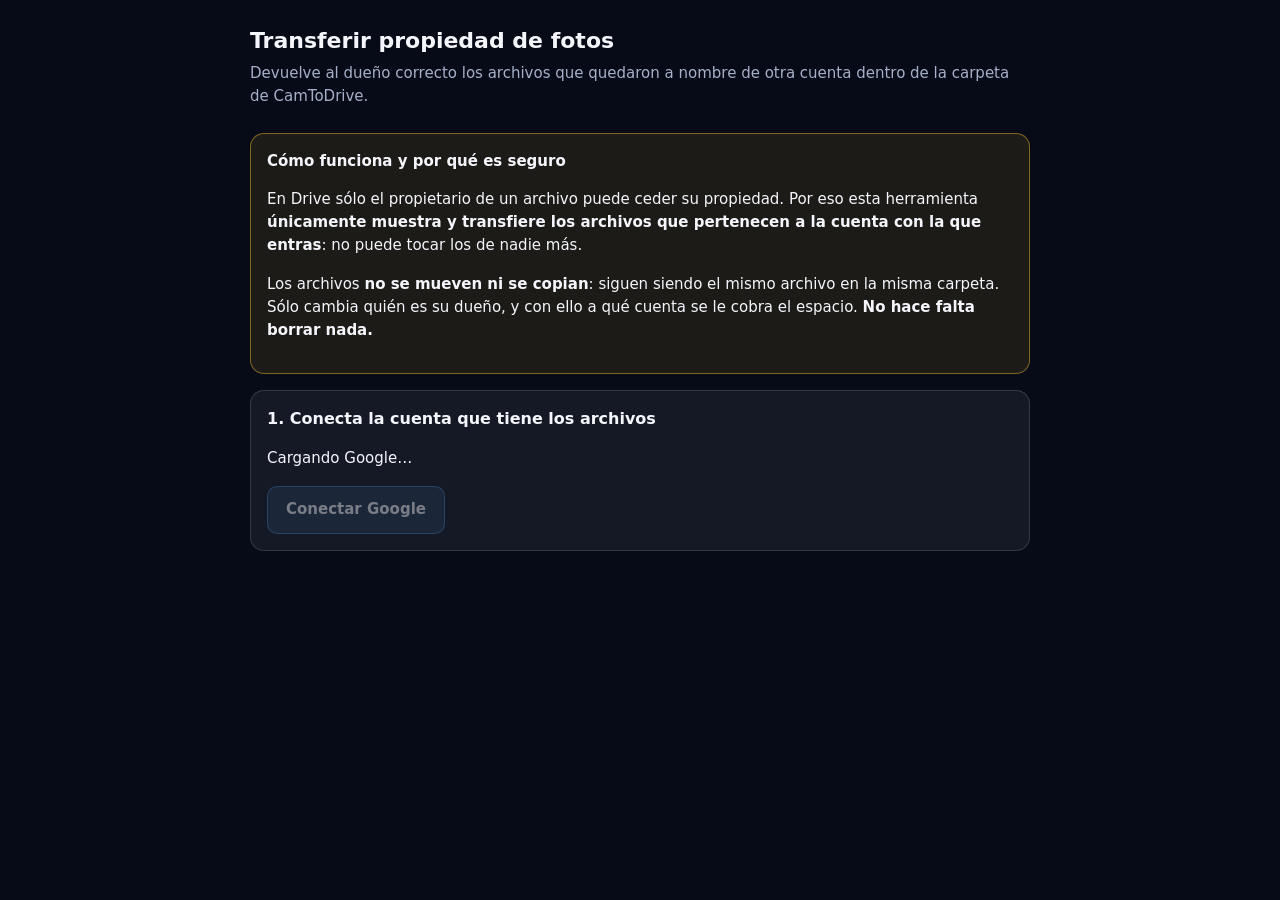
==== transferir.html @ 4c8ec44d "Cierra la fuga de identidad OAuth y anade la herramienta de recuperacion El 31 de julio unas 30 foto" ====
<!doctype html>
<html lang="es">
  <head>
    <meta charset="utf-8">
    <meta name="viewport" content="width=device-width, initial-scale=1">
    <meta name="theme-color" content="#070b18">
    <title>Transferir propiedad — CamToDrive</title>
    <link rel="icon" href="icons/icon.svg" type="image/svg+xml">
    <script src="https://accounts.google.com/gsi/client" async defer></script>
    <script src="config.js" defer></script>
    <style>
      :root {
        --fondo: #070b18;
        --panel: rgba(255, 255, 255, 0.06);
        --borde: rgba(255, 255, 255, 0.14);
        --tinta: #f4f6fb;
        --tinta-suave: #a6b0c8;
        --ok: #4ade80;
        --aviso: #fbbf24;
        --error: #f87171;
        --acento: #60a5fa;
      }

      * { box-sizing: border-box; }

      body {
        margin: 0;
        padding: 24px 16px 64px;
        background: var(--fondo);
        color: var(--tinta);
        font: 15px/1.55 system-ui, -apple-system, "Segoe UI", sans-serif;
      }

      main { max-width: 780px; margin: 0 auto; }

      h1 { font-size: 22px; margin: 0 0 4px; }
      h2 { font-size: 16px; margin: 28px 0 10px; }

      .sub { color: var(--tinta-suave); margin: 0 0 24px; }

      .panel {
        background: var(--panel);
        border: 1px solid var(--borde);
        border-radius: 14px;
        padding: 16px;
        margin-bottom: 16px;
      }

      .aviso {
        border-color: rgba(251, 191, 36, 0.45);
        background: rgba(251, 191, 36, 0.09);
      }

      button {
        font: inherit;
        font-weight: 600;
        color: var(--tinta);
        background: rgba(255, 255, 255, 0.1);
        border: 1px solid var(--borde);
        border-radius: 10px;
        padding: 11px 18px;
        min-height: 44px;
        cursor: pointer;
      }

      button:hover:not(:disabled) { background: rgba(255, 255, 255, 0.16); }
      button:disabled { opacity: 0.45; cursor: not-allowed; }
      button:focus-visible { outline: 2px solid var(--acento); outline-offset: 2px; }

      button.primario {
        background: rgba(96, 165, 250, 0.22);
        border-color: rgba(96, 165, 250, 0.55);
      }

      button.peligro {
        background: rgba(248, 113, 113, 0.18);
        border-color: rgba(248, 113, 113, 0.5);
      }

      label { display: block; font-size: 13px; color: var(--tinta-suave); margin-bottom: 6px; }

      input {
        font: inherit;
        color: var(--tinta);
        background: rgba(0, 0, 0, 0.32);
        border: 1px solid var(--borde);
        border-radius: 10px;
        padding: 11px 12px;
        min-height: 44px;
        width: 100%;
        max-width: 340px;
      }

      input:focus-visible { outline: 2px solid var(--acento); outline-offset: 1px; }

      .fila { display: flex; flex-wrap: wrap; gap: 12px; align-items: flex-end; }
      .acciones { display: flex; flex-wrap: wrap; gap: 10px; margin-top: 16px; }

      .cuenta { font-weight: 700; }
      .cuenta.ok { color: var(--ok); }
      .cuenta.error { color: var(--error); }

      .tabla-scroll { overflow-x: auto; }

      table { width: 100%; border-collapse: collapse; font-size: 13px; min-width: 520px; }
      th, td { text-align: left; padding: 8px 10px; border-bottom: 1px solid var(--borde); }
      th { color: var(--tinta-suave); font-weight: 600; }
      td.num { text-align: right; font-variant-numeric: tabular-nums; white-space: nowrap; }
      tr.mia { background: rgba(96, 165, 250, 0.09); }

      .barra { height: 8px; border-radius: 999px; background: rgba(255,255,255,0.12); overflow: hidden; }
      .barra span { display: block; height: 100%; width: 0; background: var(--ok); transition: width 0.2s; }

      #registro {
        max-height: 280px;
        overflow-y: auto;
        font-family: ui-monospace, "Cascadia Code", Consolas, monospace;
        font-size: 12px;
        line-height: 1.6;
      }

      #registro p { margin: 0 0 2px; }
      .r-ok { color: var(--ok); }
      .r-mal { color: var(--error); }
      .r-info { color: var(--tinta-suave); }

      .oculto { display: none !important; }
    </style>
  </head>
  <body>
    <main>
      <h1>Transferir propiedad de fotos</h1>
      <p class="sub">
        Devuelve al dueño correcto los archivos que quedaron a nombre de otra cuenta dentro de la
        carpeta de CamToDrive.
      </p>

      <div class="panel aviso">
        <strong>Cómo funciona y por qué es seguro</strong>
        <p>
          En Drive sólo el propietario de un archivo puede ceder su propiedad. Por eso esta
          herramienta <strong>únicamente muestra y transfiere los archivos que pertenecen a la
          cuenta con la que entras</strong>: no puede tocar los de nadie más.
        </p>
        <p>
          Los archivos <strong>no se mueven ni se copian</strong>: siguen siendo el mismo archivo
          en la misma carpeta. Sólo cambia quién es su dueño, y con ello a qué cuenta se le cobra
          el espacio. <strong>No hace falta borrar nada.</strong>
        </p>
      </div>

      <!-- ESTADO: conexión -->
      <section class="panel" aria-labelledby="t-conexion">
        <h2 id="t-conexion" style="margin-top:0">1. Conecta la cuenta que tiene los archivos</h2>
        <p id="estadoConexion" role="status" aria-live="polite">Cargando Google…</p>
        <div class="acciones">
          <button id="btnConectar" type="button" class="primario" disabled>Conectar Google</button>
          <button id="btnCambiar" type="button" class="oculto">Cambiar de cuenta</button>
        </div>
      </section>

      <!-- ESTADO: análisis -->
      <section class="panel oculto" id="panelAnalisis" aria-labelledby="t-analisis">
        <h2 id="t-analisis" style="margin-top:0">2. Revisa qué hay</h2>
        <div class="fila">
          <div>
            <label for="fechaDesde">Sólo archivos creados desde</label>
            <input type="date" id="fechaDesde" value="2026-07-31">
          </div>
          <button id="btnAnalizar" type="button" class="primario">Analizar carpeta</button>
        </div>
        <p id="estadoAnalisis" role="status" aria-live="polite"></p>
        <div id="resumen"></div>
        <div class="tabla-scroll"><table id="tabla" class="oculto"></table></div>
      </section>

      <!-- ESTADO: transferencia -->
      <section class="panel oculto" id="panelTransferir" aria-labelledby="t-transferir">
        <h2 id="t-transferir" style="margin-top:0">3. Transfiere</h2>
        <div class="fila">
          <div>
            <label for="destino">Cuenta que debe quedar como propietaria</label>
            <input type="email" id="destino" placeholder="correo@gmail.com">
          </div>
        </div>
        <div class="acciones">
          <button id="btnProbar" type="button">Probar con 1 archivo</button>
          <button id="btnTransferir" type="button" class="peligro">Transferir todos</button>
        </div>
        <p class="sub" style="margin:12px 0 0; font-size:13px">
          Empieza por el archivo de prueba. Google trata de forma distinta las cuentas normales y
          las de empresa: si la prueba funciona, el lote completo funcionará igual.
        </p>
        <div id="progresoCaja" class="oculto" style="margin-top:16px">
          <div class="barra"><span id="barra"></span></div>
          <p id="progresoTexto" role="status" aria-live="polite" style="font-size:13px"></p>
        </div>
      </section>

      <!-- ESTADO: salida de la carpeta -->
      <section class="panel oculto" id="panelSalir" aria-labelledby="t-salir">
        <h2 id="t-salir" style="margin-top:0">4. Sacar esta cuenta de la carpeta</h2>
        <p>
          Cuando ya no quede ningún archivo tuyo dentro, este botón quita tu acceso a la carpeta:
          desaparece de tu Drive y no vuelve a subir nada aquí por accidente.
        </p>
        <p id="estadoSalir" role="status" aria-live="polite"></p>
        <div class="acciones">
          <button id="btnComprobar" type="button">Comprobar si ya no queda nada mío</button>
          <button id="btnSalir" type="button" class="peligro" disabled>Salir de la carpeta</button>
        </div>
      </section>

      <!-- ESTADO: registro -->
      <section class="panel oculto" id="panelRegistro" aria-labelledby="t-registro">
        <h2 id="t-registro" style="margin-top:0">Registro</h2>
        <div id="registro" role="log" aria-live="polite"></div>
      </section>
    </main>

    <script>
      (function () {
        "use strict";

        var SCOPE = "https://www.googleapis.com/auth/drive";
        var FILES = "https://www.googleapis.com/drive/v3/files";
        var ABOUT = "https://www.googleapis.com/drive/v3/about?fields=user(emailAddress),storageQuota";

        var el = {};
        var estado = { token: null, email: "", cliente: null, archivos: [], mios: [] };

        document.addEventListener("DOMContentLoaded", function () {
          [
            "estadoConexion", "btnConectar", "btnCambiar", "panelAnalisis", "fechaDesde",
            "btnAnalizar", "estadoAnalisis", "resumen", "tabla", "panelTransferir", "destino",
            "btnProbar", "btnTransferir", "progresoCaja", "barra", "progresoTexto",
            "panelSalir", "estadoSalir", "btnComprobar", "btnSalir",
            "panelRegistro", "registro",
          ].forEach(function (id) { el[id] = document.getElementById(id); });

          el.btnConectar.addEventListener("click", pedirToken);
          el.btnCambiar.addEventListener("click", pedirToken);
          el.btnAnalizar.addEventListener("click", analizar);
          el.btnProbar.addEventListener("click", function () { transferir(true); });
          el.btnTransferir.addEventListener("click", function () { transferir(false); });
          el.btnComprobar.addEventListener("click", comprobarSalida);
          el.btnSalir.addEventListener("click", salirDeLaCarpeta);

          var cfg = config();
          if (Array.isArray(cfg.ALLOWED_EMAILS) && cfg.ALLOWED_EMAILS[0]) {
            el.destino.value = cfg.ALLOWED_EMAILS[0];
          }

          if (!cfg.FOLDER_ID) {
            el.estadoConexion.textContent =
              "Falta FOLDER_ID en config.js: no se sabe qué carpeta revisar.";
            return;
          }
          if (!cfg.CLIENT_ID || cfg.CLIENT_ID.indexOf(".apps.googleusercontent.com") === -1) {
            el.estadoConexion.textContent = "Falta un CLIENT_ID válido en config.js.";
            return;
          }

          esperarGoogle();
        });

        function config() {
          return typeof CONFIG !== "undefined" ? CONFIG : {};
        }

        function esperarGoogle() {
          var intentos = 0;
          var t = setInterval(function () {
            if (window.google && google.accounts && google.accounts.oauth2) {
              clearInterval(t);
              estado.cliente = google.accounts.oauth2.initTokenClient({
                client_id: config().CLIENT_ID,
                scope: SCOPE,
                callback: recibirToken,
              });
              el.btnConectar.disabled = false;
              el.estadoConexion.textContent = "Listo para conectar.";
            } else if (++intentos > 60) {
              clearInterval(t);
              el.estadoConexion.textContent =
                "No se pudo cargar Google. Revisa la conexión y recarga la página.";
            }
          }, 250);
        }

        function pedirToken(forzarSelector) {
          if (!estado.cliente) return;
          el.estadoConexion.textContent = "Esperando a Google…";
          // Siempre con selector explícito: esta herramienta existe justamente porque una
          // reconexión silenciosa mandó archivos a la cuenta equivocada.
          estado.cliente.requestAccessToken({ prompt: "select_account" });
        }

        function recibirToken(respuesta) {
          if (!respuesta || respuesta.error) {
            el.estadoConexion.innerHTML = '<span class="cuenta error">No se completó la conexión.</span>';
            return;
          }
          estado.token = respuesta.access_token;
          identificar();
        }

        function identificar() {
          el.estadoConexion.textContent = "Verificando de quién es la sesión…";
          fetch(ABOUT, { headers: { Authorization: "Bearer " + estado.token } })
            .then(function (r) {
              if (!r.ok) throw new Error("HTTP " + r.status);
              return r.json();
            })
            .then(function (d) {
              estado.email = (d.user && d.user.emailAddress) || "";
              var q = d.storageQuota || {};
              var uso = "";
              if (q.limit) {
                uso = " · " + tam(q.usage) + " de " + tam(q.limit) + " usados";
              }
              el.estadoConexion.innerHTML =
                'Conectado como <span class="cuenta ok">' + txt(estado.email) + "</span>" + txt(uso);
              el.btnCambiar.classList.remove("oculto");
              el.panelAnalisis.classList.remove("oculto");
              el.panelSalir.classList.remove("oculto");
              el.btnSalir.disabled = true;
              el.estadoSalir.textContent = "";
              log("Sesión verificada: " + estado.email, "info");
            })
            .catch(function (e) {
              estado.token = null;
              el.estadoConexion.innerHTML =
                '<span class="cuenta error">No se pudo verificar la cuenta.</span> ' + txt(e.message);
            });
        }

        function api(url, opciones) {
          opciones = opciones || {};
          var h = new Headers(opciones.headers || {});
          h.set("Authorization", "Bearer " + estado.token);
          if (opciones.body) h.set("Content-Type", "application/json; charset=UTF-8");
          return fetch(url, Object.assign({}, opciones, { headers: h }));
        }

        function errorDe(r) {
          return r.json().then(
            function (d) { return (d.error && d.error.message) || "HTTP " + r.status; },
            function () { return "HTTP " + r.status; }
          );
        }

        function analizar() {
          el.btnAnalizar.disabled = true;
          el.estadoAnalisis.textContent = "Leyendo la carpeta…";
          el.resumen.innerHTML = "";
          el.tabla.classList.add("oculto");
          estado.archivos = [];

          leerPagina(null)
            .then(function () {
              var desde = el.fechaDesde.value ? new Date(el.fechaDesde.value + "T00:00:00") : null;
              var lista = estado.archivos.filter(function (f) {
                return !desde || new Date(f.createdTime) >= desde;
              });
              estado.mios = lista.filter(function (f) { return f.ownedByMe; });
              pintar(lista);
            })
            .catch(function (e) {
              el.estadoAnalisis.textContent = "Error al leer la carpeta: " + e.message;
            })
            .then(function () { el.btnAnalizar.disabled = false; });
        }

        function leerPagina(pageToken) {
          var p = new URLSearchParams({
            q: "'" + config().FOLDER_ID + "' in parents and trashed=false",
            fields: "nextPageToken,files(id,name,size,createdTime,ownedByMe,owners(emailAddress))",
            pageSize: "1000",
          });
          if (pageToken) p.set("pageToken", pageToken);

          return api(FILES + "?" + p.toString())
            .then(function (r) {
              if (!r.ok) return errorDe(r).then(function (m) { throw new Error(m); });
              return r.json();
            })
            .then(function (d) {
              estado.archivos = estado.archivos.concat(d.files || []);
              el.estadoAnalisis.textContent = "Leídos " + estado.archivos.length + " archivos…";
              if (d.nextPageToken) return leerPagina(d.nextPageToken);
            });
        }

        function pintar(lista) {
          if (lista.length === 0) {
            el.estadoAnalisis.textContent =
              "No hay archivos en ese rango de fechas. Prueba con una fecha anterior.";
            el.panelTransferir.classList.add("oculto");
            return;
          }

          var porDueno = {};
          lista.forEach(function (f) {
            var d = (f.owners && f.owners[0] && f.owners[0].emailAddress) || "desconocido";
            if (!porDueno[d]) porDueno[d] = { n: 0, bytes: 0 };
            porDueno[d].n += 1;
            porDueno[d].bytes += Number(f.size || 0);
          });

          var html = "<h2>Qué hay en ese rango</h2><div class='tabla-scroll'><table><tr>" +
            "<th>Propietario</th><th class='num'>Archivos</th><th class='num'>Peso</th></tr>";
          Object.keys(porDueno).forEach(function (d) {
            var esMio = d === estado.email;
            html += "<tr" + (esMio ? " class='mia'" : "") + "><td>" + txt(d) +
              (esMio ? " <strong>(esta sesión)</strong>" : "") + "</td><td class='num'>" +
              porDueno[d].n + "</td><td class='num'>" + tam(porDueno[d].bytes) + "</td></tr>";
          });
          html += "</table></div>";
          el.resumen.innerHTML = html;

          var bytesMios = estado.mios.reduce(function (s, f) { return s + Number(f.size || 0); }, 0);

          if (estado.mios.length === 0) {
            el.estadoAnalisis.textContent =
              "Ningún archivo de este rango pertenece a " + estado.email +
              ", así que no hay nada que esta sesión pueda transferir. " +
              "¿Conectaste la cuenta correcta?";
            el.panelTransferir.classList.add("oculto");
            el.tabla.classList.add("oculto");
            return;
          }

          el.estadoAnalisis.textContent =
            estado.mios.length + " archivos (" + tam(bytesMios) + ") pertenecen a " +
            estado.email + " y pueden transferirse.";

          // Si el filtro de fecha deja fuera archivos propios, decirlo: el objetivo es que
          // esta cuenta no aloje nada, y un rango corto lo dejaria a medias sin avisar.
          var todosMios = estado.archivos.filter(function (f) { return f.ownedByMe; });
          if (todosMios.length > estado.mios.length) {
            var fuera = todosMios.length - estado.mios.length;
            el.estadoAnalisis.textContent +=
              " Ojo: hay " + fuera + " archivos tuyos más antiguos que la fecha del filtro. " +
              "Borra la fecha para incluirlos todos.";
          }

          var t = "<tr><th>Archivo</th><th>Creado</th><th class='num'>Peso</th></tr>";
          estado.mios.slice(0, 200).forEach(function (f) {
            t += "<tr class='mia'><td>" + txt(f.name) + "</td><td>" +
              txt(String(f.createdTime).slice(0, 10)) + "</td><td class='num'>" +
              tam(f.size) + "</td></tr>";
          });
          if (estado.mios.length > 200) {
            t += "<tr><td colspan='3'>… y " + (estado.mios.length - 200) + " más</td></tr>";
          }
          el.tabla.innerHTML = t;
          el.tabla.classList.remove("oculto");
          el.panelTransferir.classList.remove("oculto");
        }

        function transferir(soloUno) {
          var destino = (el.destino.value || "").trim();
          if (!destino || destino.indexOf("@") === -1) {
            alerta("Escribe el correo de la cuenta que debe quedar como propietaria.");
            return;
          }
          if (destino.toLowerCase() === (estado.email || "").toLowerCase()) {
            alerta("Ese es el correo de la sesión actual: los archivos ya le pertenecen.");
            return;
          }

          var lote = soloUno ? estado.mios.slice(0, 1) : estado.mios.slice();
          if (lote.length === 0) return;

          if (!soloUno) {
            var ok = window.confirm(
              "Se cederá la propiedad de " + lote.length + " archivos a " + destino + ".\n\n" +
              "Los archivos NO se mueven ni se borran. ¿Continuar?"
            );
            if (!ok) return;
          }

          el.btnProbar.disabled = true;
          el.btnTransferir.disabled = true;
          el.progresoCaja.classList.remove("oculto");
          el.panelRegistro.classList.remove("oculto");
          log("--- " + (soloUno ? "Prueba con 1 archivo" : "Transferencia de " + lote.length) +
            " hacia " + destino + " ---", "info");

          var hechos = 0, fallos = 0, i = 0;

          function siguiente() {
            if (i >= lote.length) return terminar();
            var f = lote[i++];
            return cederUno(f.id, destino)
              .then(function (r) {
                if (r.ok) {
                  hechos++;
                  log("OK   " + f.name + "  (" + r.via + ")", "ok");
                } else {
                  fallos++;
                  log("FALLO " + f.name + "  " + r.error, "mal");
                }
              })
              .then(function () {
                var p = Math.round(((hechos + fallos) / lote.length) * 100);
                el.barra.style.width = p + "%";
                el.progresoTexto.textContent =
                  hechos + " transferidos, " + fallos + " con error, de " + lote.length;
                return new Promise(function (res) { setTimeout(res, 120); }).then(siguiente);
              });
          }

          function terminar() {
            el.btnProbar.disabled = false;
            el.btnTransferir.disabled = false;
            if (fallos === 0 && hechos > 0) {
              log("Listo. Si Google pidió invitación, " + destino + " debe aceptarla desde su " +
                "correo o desde Drive; hasta entonces los archivos seguirán apareciendo aquí " +
                "como propios. Eso es normal, no es un error.", "info");
            } else if (hechos === 0) {
              log("No se transfirió ningún archivo. Revisa los errores de arriba.", "mal");
            }
            if (hechos > 0) analizar();
          }

          siguiente();
        }

        // Google trata distinto las cuentas personales y las de Workspace. Se intenta la vía
        // directa y, si la rechaza, la invitación pendiente que usan las cuentas normales.
        function cederUno(fileId, destino) {
          var base = FILES + "/" + encodeURIComponent(fileId) + "/permissions";

          return api(base + "?transferOwnership=true&sendNotificationEmail=true", {
            method: "POST",
            body: JSON.stringify({ role: "owner", type: "user", emailAddress: destino }),
          })
            .then(function (r) {
              if (r.ok) return { ok: true, via: "propiedad directa" };
              return errorDe(r).then(function (m1) {
                return api(base + "?sendNotificationEmail=true", {
                  method: "POST",
                  body: JSON.stringify({
                    role: "writer",
                    type: "user",
                    emailAddress: destino,
                    pendingOwner: true,
                  }),
                }).then(function (r2) {
                  if (r2.ok) return { ok: true, via: "invitación pendiente de aceptar" };
                  return errorDe(r2).then(function (m2) {
                    return { ok: false, error: "directa: " + m1 + " | pendiente: " + m2 };
                  });
                });
              });
            })
            .catch(function (e) {
              return { ok: false, error: e.message };
            });
        }

        // ---- Paso 4: dejar de ocupar espacio y salir de la carpeta -------------------
        //
        // Salir es irreversible desde esta sesion: si quedara un solo archivo propio dentro,
        // ya no habria forma de cederlo (solo el dueno puede, y perderia el acceso). Por eso
        // el boton nace bloqueado y solo lo desbloquea una comprobacion real sobre Drive,
        // esta vez SIN filtro de fecha: mira toda la carpeta, no el rango elegido arriba.
        function comprobarSalida() {
          el.btnComprobar.disabled = true;
          el.btnSalir.disabled = true;
          el.estadoSalir.textContent = "Revisando la carpeta entera…";
          estado.archivos = [];

          leerPagina(null)
            .then(function () {
              var mios = estado.archivos.filter(function (f) { return f.ownedByMe; });
              var bytes = mios.reduce(function (s, f) { return s + Number(f.size || 0); }, 0);

              if (mios.length > 0) {
                el.estadoSalir.textContent =
                  "Todavía quedan " + mios.length + " archivos tuyos (" + tam(bytes) +
                  ") en la carpeta. Transfiérelos primero: si sales ahora, seguirían ocupando " +
                  "tu espacio y ya no podrías cederlos.";
                log("Salida bloqueada: quedan " + mios.length + " archivos propios.", "mal");
                return;
              }

              el.estadoSalir.textContent =
                "No queda ningún archivo tuyo en la carpeta: ya no ocupa nada de tu espacio. " +
                "Puedes salir cuando quieras.";
              el.btnSalir.disabled = false;
              log("Comprobación OK: 0 archivos propios en la carpeta.", "ok");
            })
            .catch(function (e) {
              el.estadoSalir.textContent = "No se pudo comprobar: " + e.message;
            })
            .then(function () { el.btnComprobar.disabled = false; });
        }

        function salirDeLaCarpeta() {
          var ok = window.confirm(
            "Vas a quitar el acceso de " + estado.email + " a la carpeta.\n\n" +
            "La carpeta desaparecerá de su Drive y no podrá volver a entrar salvo que el " +
            "dueño la comparta de nuevo. Los archivos NO se borran.\n\n¿Continuar?"
          );
          if (!ok) return;

          el.btnSalir.disabled = true;
          el.panelRegistro.classList.remove("oculto");
          el.estadoSalir.textContent = "Saliendo…";

          var carpeta = FILES + "/" + encodeURIComponent(config().FOLDER_ID) + "/permissions";

          api(carpeta + "?fields=permissions(id,emailAddress,role)")
            .then(function (r) {
              if (!r.ok) return errorDe(r).then(function (m) { throw new Error(m); });
              return r.json();
            })
            .then(function (d) {
              var mio = (d.permissions || []).filter(function (p) {
                return (p.emailAddress || "").toLowerCase() === estado.email.toLowerCase();
              })[0];
              if (!mio) {
                throw new Error(
                  "Esta cuenta no tiene un permiso propio sobre la carpeta (quizá lo hereda " +
                  "de un enlace compartido). Debe quitarlo el dueño de la carpeta."
                );
              }
              if (mio.role === "owner") {
                throw new Error("Esta cuenta es la dueña de la carpeta: no puede salir de ella.");
              }
              return api(carpeta + "/" + encodeURIComponent(mio.id), { method: "DELETE" });
            })
            .then(function (r) {
              if (!r.ok) return errorDe(r).then(function (m) { throw new Error(m); });
              el.estadoSalir.textContent =
                "Listo. " + estado.email + " ya no tiene acceso a la carpeta y no ocupa nada " +
                "de su espacio.";
              log("Acceso de " + estado.email + " retirado de la carpeta.", "ok");
              el.panelAnalisis.classList.add("oculto");
              el.panelTransferir.classList.add("oculto");
            })
            .catch(function (e) {
              el.estadoSalir.textContent = "No se pudo salir: " + e.message;
              log("Fallo al salir de la carpeta: " + e.message, "mal");
              el.btnSalir.disabled = false;
            });
        }

        function alerta(mensaje) {
          el.panelRegistro.classList.remove("oculto");
          log(mensaje, "mal");
        }

        function log(mensaje, clase) {
          var p = document.createElement("p");
          p.className = "r-" + (clase === "ok" ? "ok" : clase === "mal" ? "mal" : "info");
          p.textContent = mensaje;
          el.registro.appendChild(p);
          el.registro.scrollTop = el.registro.scrollHeight;
        }

        function txt(v) {
          var d = document.createElement("div");
          d.textContent = String(v == null ? "" : v);
          return d.innerHTML;
        }

        function tam(bytes) {
          var n = Number(bytes || 0);
          if (!n) return "—";
          var u = ["B", "KB", "MB", "GB"];
          var i = 0;
          while (n >= 1024 && i < u.length - 1) { n /= 1024; i++; }
          return n.toFixed(n < 10 && i > 0 ? 1 : 0) + " " + u[i];
        }
      })();
    </script>
  </body>
</html>
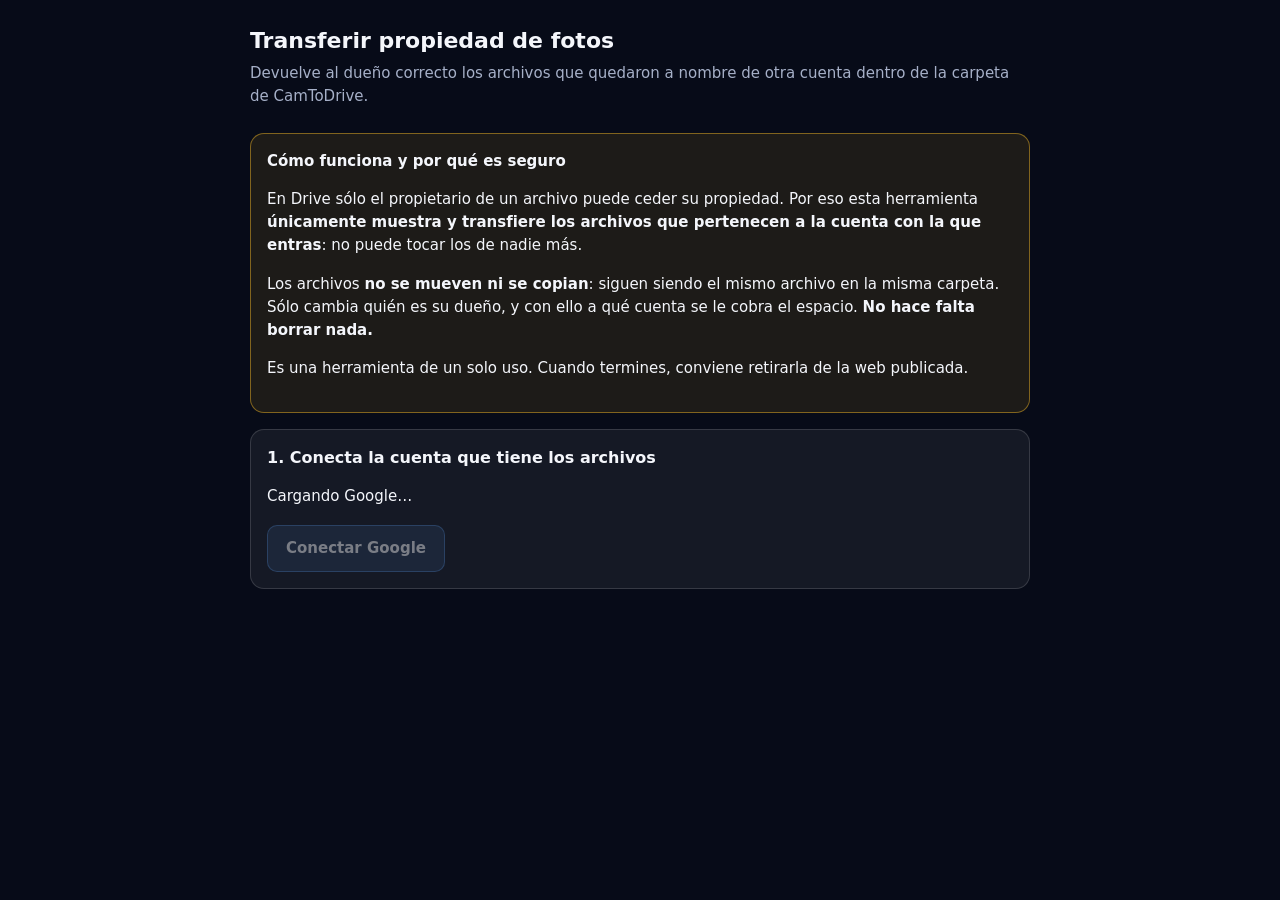
==== commit 9cc4fd32: "Endurecer transferir.html tras la segunda auditoria El auditor no encontro XSS ni borrado de archivo" ====
--- a/transferir.html
+++ b/transferir.html
@@ -4,6 +4,7 @@
     <meta charset="utf-8">
     <meta name="viewport" content="width=device-width, initial-scale=1">
     <meta name="theme-color" content="#070b18">
+    <meta name="robots" content="noindex, nofollow">
     <title>Transferir propiedad — CamToDrive</title>
     <link rel="icon" href="icons/icon.svg" type="image/svg+xml">
     <script src="https://accounts.google.com/gsi/client" async defer></script>
@@ -51,6 +52,8 @@
         background: rgba(251, 191, 36, 0.09);
       }
 
+      .panel.final { border-color: rgba(248, 113, 113, 0.4); }
+
       button {
         font: inherit;
         font-weight: 600;
@@ -92,6 +95,14 @@
       }
 
       input:focus-visible { outline: 2px solid var(--acento); outline-offset: 1px; }
+      input[aria-invalid="true"] { border-color: var(--error); }
+
+      .error-campo {
+        color: var(--error);
+        font-size: 13px;
+        margin: 6px 0 0;
+        min-height: 1px;
+      }
 
       .fila { display: flex; flex-wrap: wrap; gap: 12px; align-items: flex-end; }
       .acciones { display: flex; flex-wrap: wrap; gap: 10px; margin-top: 16px; }
@@ -119,7 +130,8 @@
         line-height: 1.6;
       }
 
-      #registro p { margin: 0 0 2px; }
+      /* Un nombre de archivo largo no debe quedar atrapado tras un scroll horizontal. */
+      #registro p { margin: 0 0 2px; overflow-wrap: anywhere; }
       .r-ok { color: var(--ok); }
       .r-mal { color: var(--error); }
       .r-info { color: var(--tinta-suave); }
@@ -147,9 +159,13 @@
           en la misma carpeta. Sólo cambia quién es su dueño, y con ello a qué cuenta se le cobra
           el espacio. <strong>No hace falta borrar nada.</strong>
         </p>
+        <p>
+          Es una herramienta de un solo uso. Cuando termines, conviene retirarla de la web
+          publicada.
+        </p>
       </div>
 
-      <!-- ESTADO: conexión -->
+      <!-- PASO 1: conexión -->
       <section class="panel" aria-labelledby="t-conexion">
         <h2 id="t-conexion" style="margin-top:0">1. Conecta la cuenta que tiene los archivos</h2>
         <p id="estadoConexion" role="status" aria-live="polite">Cargando Google…</p>
@@ -159,12 +175,12 @@
         </div>
       </section>
 
-      <!-- ESTADO: análisis -->
+      <!-- PASO 2: inventario -->
       <section class="panel oculto" id="panelAnalisis" aria-labelledby="t-analisis">
         <h2 id="t-analisis" style="margin-top:0">2. Revisa qué hay</h2>
         <div class="fila">
           <div>
-            <label for="fechaDesde">Sólo archivos creados desde</label>
+            <label for="fechaDesde">Sólo archivos creados desde (déjalo vacío para verlo todo)</label>
             <input type="date" id="fechaDesde" value="2026-07-31">
           </div>
           <button id="btnAnalizar" type="button" class="primario">Analizar carpeta</button>
@@ -174,35 +190,56 @@
         <div class="tabla-scroll"><table id="tabla" class="oculto"></table></div>
       </section>
 
-      <!-- ESTADO: transferencia -->
+      <!-- PASO 3: transferencia -->
       <section class="panel oculto" id="panelTransferir" aria-labelledby="t-transferir">
         <h2 id="t-transferir" style="margin-top:0">3. Transfiere</h2>
         <div class="fila">
           <div>
             <label for="destino">Cuenta que debe quedar como propietaria</label>
-            <input type="email" id="destino" placeholder="correo@gmail.com">
+            <input
+              type="email"
+              id="destino"
+              placeholder="correo@gmail.com"
+              autocomplete="email"
+              inputmode="email"
+              spellcheck="false"
+              aria-describedby="destinoError"
+            >
+            <p class="error-campo" id="destinoError" role="alert"></p>
           </div>
         </div>
         <div class="acciones">
           <button id="btnProbar" type="button">Probar con 1 archivo</button>
           <button id="btnTransferir" type="button" class="peligro">Transferir todos</button>
+          <button id="btnDetener" type="button" class="oculto">Detener</button>
         </div>
         <p class="sub" style="margin:12px 0 0; font-size:13px">
           Empieza por el archivo de prueba. Google trata de forma distinta las cuentas normales y
           las de empresa: si la prueba funciona, el lote completo funcionará igual.
         </p>
         <div id="progresoCaja" class="oculto" style="margin-top:16px">
-          <div class="barra"><span id="barra"></span></div>
+          <div
+            class="barra"
+            id="barraCaja"
+            role="progressbar"
+            aria-label="Progreso de la transferencia"
+            aria-valuemin="0"
+            aria-valuemax="100"
+            aria-valuenow="0"
+          >
+            <span id="barra"></span>
+          </div>
           <p id="progresoTexto" role="status" aria-live="polite" style="font-size:13px"></p>
         </div>
       </section>
 
-      <!-- ESTADO: salida de la carpeta -->
-      <section class="panel oculto" id="panelSalir" aria-labelledby="t-salir">
+      <!-- PASO 4: salida de la carpeta -->
+      <section class="panel final oculto" id="panelSalir" aria-labelledby="t-salir">
         <h2 id="t-salir" style="margin-top:0">4. Sacar esta cuenta de la carpeta</h2>
         <p>
           Cuando ya no quede ningún archivo tuyo dentro, este botón quita tu acceso a la carpeta:
           desaparece de tu Drive y no vuelve a subir nada aquí por accidente.
+          <strong>Este paso no se puede deshacer desde aquí.</strong>
         </p>
         <p id="estadoSalir" role="status" aria-live="polite"></p>
         <div class="acciones">
@@ -211,10 +248,13 @@
         </div>
       </section>
 
-      <!-- ESTADO: registro -->
+      <!-- Registro -->
       <section class="panel oculto" id="panelRegistro" aria-labelledby="t-registro">
         <h2 id="t-registro" style="margin-top:0">Registro</h2>
-        <div id="registro" role="log" aria-live="polite"></div>
+        <div id="registro" role="log" aria-live="off"></div>
+        <div class="acciones">
+          <button id="btnDescargar" type="button">Descargar el registro</button>
+        </div>
       </section>
     </main>
 
@@ -225,17 +265,38 @@
         var SCOPE = "https://www.googleapis.com/auth/drive";
         var FILES = "https://www.googleapis.com/drive/v3/files";
         var ABOUT = "https://www.googleapis.com/drive/v3/about?fields=user(emailAddress),storageQuota";
+        var CARPETA_MIME = "application/vnd.google-apps.folder";
+        // Una comprobacion de "no queda nada mio" caduca: Drive puede cambiar por debajo.
+        var VALIDEZ_COMPROBACION_MS = 120000;
 
         var el = {};
-        var estado = { token: null, email: "", cliente: null, archivos: [], mios: [] };
+        var estado = null;
+
+        function estadoLimpio() {
+          return {
+            token: null,
+            email: "",
+            cliente: estado ? estado.cliente : null,
+            mios: [],
+            // Con que cuenta se hizo el analisis. Si cambia la sesion, el lote deja de valer:
+            // esta herramienta existe porque una sesion equivocada hizo justo eso.
+            analizadoCon: "",
+            invitados: {},
+            salidaSello: 0,
+            cancelado: false,
+            enLote: false,
+          };
+        }
 
         document.addEventListener("DOMContentLoaded", function () {
+          estado = estadoLimpio();
+
           [
             "estadoConexion", "btnConectar", "btnCambiar", "panelAnalisis", "fechaDesde",
             "btnAnalizar", "estadoAnalisis", "resumen", "tabla", "panelTransferir", "destino",
-            "btnProbar", "btnTransferir", "progresoCaja", "barra", "progresoTexto",
-            "panelSalir", "estadoSalir", "btnComprobar", "btnSalir",
-            "panelRegistro", "registro",
+            "destinoError", "btnProbar", "btnTransferir", "btnDetener", "progresoCaja",
+            "barraCaja", "barra", "progresoTexto", "panelSalir", "estadoSalir", "btnComprobar",
+            "btnSalir", "panelRegistro", "registro", "btnDescargar",
           ].forEach(function (id) { el[id] = document.getElementById(id); });
 
           el.btnConectar.addEventListener("click", pedirToken);
@@ -243,8 +304,23 @@
           el.btnAnalizar.addEventListener("click", analizar);
           el.btnProbar.addEventListener("click", function () { transferir(true); });
           el.btnTransferir.addEventListener("click", function () { transferir(false); });
+          el.btnDetener.addEventListener("click", function () {
+            estado.cancelado = true;
+            el.btnDetener.disabled = true;
+            log("Detención pedida: se para al terminar el archivo en curso.", "info");
+          });
           el.btnComprobar.addEventListener("click", comprobarSalida);
           el.btnSalir.addEventListener("click", salirDeLaCarpeta);
+          el.btnDescargar.addEventListener("click", descargarRegistro);
+          el.destino.addEventListener("input", function () { marcarErrorDestino(""); });
+
+          // Cerrar la pestana a mitad de un lote pierde el registro de que se transfirio.
+          window.addEventListener("beforeunload", function (e) {
+            if (estado.enLote) {
+              e.preventDefault();
+              e.returnValue = "";
+            }
+          });
 
           var cfg = config();
           if (Array.isArray(cfg.ALLOWED_EMAILS) && cfg.ALLOWED_EMAILS[0]) {
@@ -288,17 +364,45 @@
           }, 250);
         }
 
-        function pedirToken(forzarSelector) {
+        // Borra TODO rastro de la sesion anterior. Se llama de forma sincrona al pedir token,
+        // no cuando Google responde: si no, entre la peticion y la respuesta quedan a la vista
+        // botones armados con los archivos de la cuenta anterior.
+        function reiniciarSesion() {
+          var cliente = estado.cliente;
+          estado = estadoLimpio();
+          estado.cliente = cliente;
+
+          el.panelAnalisis.classList.add("oculto");
+          el.panelTransferir.classList.add("oculto");
+          el.panelSalir.classList.add("oculto");
+          el.progresoCaja.classList.add("oculto");
+          el.tabla.classList.add("oculto");
+          el.btnDetener.classList.add("oculto");
+          el.btnSalir.disabled = true;
+          el.btnProbar.disabled = false;
+          el.btnTransferir.disabled = false;
+          el.btnAnalizar.disabled = false;
+          el.btnComprobar.disabled = false;
+          el.resumen.replaceChildren();
+          el.tabla.replaceChildren();
+          el.estadoAnalisis.textContent = "";
+          el.estadoSalir.textContent = "";
+          marcarErrorDestino("");
+        }
+
+        function pedirToken() {
           if (!estado.cliente) return;
+          reiniciarSesion();
           el.estadoConexion.textContent = "Esperando a Google…";
-          // Siempre con selector explícito: esta herramienta existe justamente porque una
-          // reconexión silenciosa mandó archivos a la cuenta equivocada.
+          // Siempre con selector explicito: esta herramienta existe justamente porque una
+          // reconexion silenciosa mando archivos a la cuenta equivocada.
           estado.cliente.requestAccessToken({ prompt: "select_account" });
         }
 
         function recibirToken(respuesta) {
           if (!respuesta || respuesta.error) {
-            el.estadoConexion.innerHTML = '<span class="cuenta error">No se completó la conexión.</span>';
+            el.estadoConexion.innerHTML =
+              '<span class="cuenta error">No se completó la conexión.</span>';
             return;
           }
           estado.token = respuesta.access_token;
@@ -315,23 +419,20 @@
             .then(function (d) {
               estado.email = (d.user && d.user.emailAddress) || "";
               var q = d.storageQuota || {};
-              var uso = "";
-              if (q.limit) {
-                uso = " · " + tam(q.usage) + " de " + tam(q.limit) + " usados";
-              }
+              var uso = q.limit ? " · " + tam(q.usage) + " de " + tam(q.limit) + " usados" : "";
               el.estadoConexion.innerHTML =
                 'Conectado como <span class="cuenta ok">' + txt(estado.email) + "</span>" + txt(uso);
               el.btnCambiar.classList.remove("oculto");
               el.panelAnalisis.classList.remove("oculto");
               el.panelSalir.classList.remove("oculto");
-              el.btnSalir.disabled = true;
-              el.estadoSalir.textContent = "";
               log("Sesión verificada: " + estado.email, "info");
             })
             .catch(function (e) {
               estado.token = null;
+              estado.email = "";
               el.estadoConexion.innerHTML =
-                '<span class="cuenta error">No se pudo verificar la cuenta.</span> ' + txt(e.message);
+                '<span class="cuenta error">No se pudo verificar la cuenta.</span> ' +
+                txt(mensajeDe(e));
             });
         }
 
@@ -343,59 +444,111 @@
           return fetch(url, Object.assign({}, opciones, { headers: h }));
         }
 
+        // Traduce lo que devuelve Drive. Sin esto el usuario ve "storageQuotaExceeded" o un
+        // "Failed to fetch" en ingles justo en el momento en que necesita entender que pasa.
         function errorDe(r) {
           return r.json().then(
-            function (d) { return (d.error && d.error.message) || "HTTP " + r.status; },
-            function () { return "HTTP " + r.status; }
+            function (d) { return traducir(d && d.error, r.status); },
+            function () { return traducir(null, r.status); }
           );
         }
 
+        function traducir(error, status) {
+          var razon = "";
+          if (error && Array.isArray(error.errors) && error.errors[0]) {
+            razon = error.errors[0].reason || "";
+          }
+          if (status === 401) return "Tu sesión de Google expiró.";
+          if (razon === "storageQuotaExceeded") {
+            return "La cuenta que recibe no tiene espacio libre en su Drive.";
+          }
+          if (razon === "insufficientFilePermissions" || status === 403) {
+            return "Esta cuenta no tiene permiso para hacer eso en Drive.";
+          }
+          if (razon === "userRateLimitExceeded" || razon === "rateLimitExceeded" || status === 429) {
+            return "Google está limitando las peticiones. Espera un momento.";
+          }
+          if (status === 404) return "No se encontró la carpeta o el archivo.";
+          return (error && error.message) || "Error de Drive (HTTP " + status + ")";
+        }
+
+        function mensajeDe(e) {
+          var m = (e && e.message) || "";
+          if (!navigator.onLine || m === "Failed to fetch" || /NetworkError/i.test(m)) {
+            return "Sin conexión: revisa la red y vuelve a intentarlo.";
+          }
+          return m || "Error desconocido.";
+        }
+
+        // Lee la carpeta y DEVUELVE la lista. No toca estado compartido: dos lecturas
+        // simultaneas se pisaban y podian habilitar la salida con la carpeta llena.
+        function leerCarpeta(opciones) {
+          opciones = opciones || {};
+          var acumulado = [];
+
+          function pagina(pageToken) {
+            var p = new URLSearchParams({
+              q: "'" + config().FOLDER_ID + "' in parents and trashed=" +
+                (opciones.papelera ? "true" : "false"),
+              fields:
+                "nextPageToken,files(id,name,size,mimeType,createdTime,ownedByMe," +
+                "owners(emailAddress))",
+              pageSize: "1000",
+            });
+            if (pageToken) p.set("pageToken", pageToken);
+
+            return api(FILES + "?" + p.toString())
+              .then(function (r) {
+                if (!r.ok) return errorDe(r).then(function (m) { throw new Error(m); });
+                return r.json();
+              })
+              .then(function (d) {
+                acumulado = acumulado.concat(d.files || []);
+                if (typeof opciones.avance === "function") opciones.avance(acumulado.length);
+                if (d.nextPageToken) return pagina(d.nextPageToken);
+                return acumulado;
+              });
+          }
+
+          return pagina(null);
+        }
+
+        function bloquearLecturas(bloquear) {
+          el.btnAnalizar.disabled = bloquear;
+          el.btnComprobar.disabled = bloquear;
+        }
+
+        // ---- Paso 2: inventario de solo lectura --------------------------------------
         function analizar() {
-          el.btnAnalizar.disabled = true;
+          bloquearLecturas(true);
           el.estadoAnalisis.textContent = "Leyendo la carpeta…";
-          el.resumen.innerHTML = "";
+          el.resumen.replaceChildren();
           el.tabla.classList.add("oculto");
-          estado.archivos = [];
-
-          leerPagina(null)
-            .then(function () {
+          var sesion = estado.email;
+
+          leerCarpeta({
+            avance: function (n) { el.estadoAnalisis.textContent = "Leídos " + n + " archivos…"; },
+          })
+            .then(function (todos) {
+              if (sesion !== estado.email) return;  // cambio de cuenta a mitad: se descarta
               var desde = el.fechaDesde.value ? new Date(el.fechaDesde.value + "T00:00:00") : null;
-              var lista = estado.archivos.filter(function (f) {
+              var lista = todos.filter(function (f) {
                 return !desde || new Date(f.createdTime) >= desde;
               });
               estado.mios = lista.filter(function (f) { return f.ownedByMe; });
-              pintar(lista);
+              estado.analizadoCon = estado.email;
+              pintar(lista, todos);
             })
             .catch(function (e) {
-              el.estadoAnalisis.textContent = "Error al leer la carpeta: " + e.message;
-            })
-            .then(function () { el.btnAnalizar.disabled = false; });
-        }
-
-        function leerPagina(pageToken) {
-          var p = new URLSearchParams({
-            q: "'" + config().FOLDER_ID + "' in parents and trashed=false",
-            fields: "nextPageToken,files(id,name,size,createdTime,ownedByMe,owners(emailAddress))",
-            pageSize: "1000",
-          });
-          if (pageToken) p.set("pageToken", pageToken);
-
-          return api(FILES + "?" + p.toString())
-            .then(function (r) {
-              if (!r.ok) return errorDe(r).then(function (m) { throw new Error(m); });
-              return r.json();
-            })
-            .then(function (d) {
-              estado.archivos = estado.archivos.concat(d.files || []);
-              el.estadoAnalisis.textContent = "Leídos " + estado.archivos.length + " archivos…";
-              if (d.nextPageToken) return leerPagina(d.nextPageToken);
-            });
-        }
-
-        function pintar(lista) {
+              el.estadoAnalisis.textContent = "Error al leer la carpeta: " + mensajeDe(e);
+            })
+            .then(function () { bloquearLecturas(false); });
+        }
+
+        function pintar(lista, todos) {
           if (lista.length === 0) {
             el.estadoAnalisis.textContent =
-              "No hay archivos en ese rango de fechas. Prueba con una fecha anterior.";
+              "No hay archivos en ese rango de fechas. Prueba con una fecha anterior o borra la fecha.";
             el.panelTransferir.classList.add("oculto");
             return;
           }
@@ -424,98 +577,163 @@
           if (estado.mios.length === 0) {
             el.estadoAnalisis.textContent =
               "Ningún archivo de este rango pertenece a " + estado.email +
-              ", así que no hay nada que esta sesión pueda transferir. " +
-              "¿Conectaste la cuenta correcta?";
+              ", así que no hay nada que esta sesión pueda transferir. ¿Conectaste la cuenta correcta?";
             el.panelTransferir.classList.add("oculto");
             el.tabla.classList.add("oculto");
             return;
           }
 
-          el.estadoAnalisis.textContent =
-            estado.mios.length + " archivos (" + tam(bytesMios) + ") pertenecen a " +
+          var texto = estado.mios.length + " archivos (" + tam(bytesMios) + ") pertenecen a " +
             estado.email + " y pueden transferirse.";
 
           // Si el filtro de fecha deja fuera archivos propios, decirlo: el objetivo es que
           // esta cuenta no aloje nada, y un rango corto lo dejaria a medias sin avisar.
-          var todosMios = estado.archivos.filter(function (f) { return f.ownedByMe; });
+          var todosMios = todos.filter(function (f) { return f.ownedByMe; });
           if (todosMios.length > estado.mios.length) {
-            var fuera = todosMios.length - estado.mios.length;
-            el.estadoAnalisis.textContent +=
-              " Ojo: hay " + fuera + " archivos tuyos más antiguos que la fecha del filtro. " +
-              "Borra la fecha para incluirlos todos.";
-          }
-
-          var t = "<tr><th>Archivo</th><th>Creado</th><th class='num'>Peso</th></tr>";
+            texto += " Ojo: hay " + (todosMios.length - estado.mios.length) +
+              " archivos tuyos fuera del filtro de fecha. Borra la fecha para incluirlos todos.";
+          }
+
+          var pendientes = estado.mios.filter(function (f) { return estado.invitados[f.id]; });
+          if (pendientes.length > 0) {
+            texto += " De ellos, " + pendientes.length + " ya tienen invitación enviada y sólo " +
+              "esperan a que la acepten: no hace falta volver a transferirlos.";
+          }
+          el.estadoAnalisis.textContent = texto;
+
+          var t = "<tr><th>Archivo</th><th>Creado</th><th class='num'>Peso</th><th>Estado</th></tr>";
           estado.mios.slice(0, 200).forEach(function (f) {
             t += "<tr class='mia'><td>" + txt(f.name) + "</td><td>" +
               txt(String(f.createdTime).slice(0, 10)) + "</td><td class='num'>" +
-              tam(f.size) + "</td></tr>";
+              tam(f.size) + "</td><td>" +
+              (estado.invitados[f.id] ? "Invitación enviada" : "Por transferir") + "</td></tr>";
           });
           if (estado.mios.length > 200) {
-            t += "<tr><td colspan='3'>… y " + (estado.mios.length - 200) + " más</td></tr>";
+            t += "<tr><td colspan='4'>… y " + (estado.mios.length - 200) + " más</td></tr>";
           }
           el.tabla.innerHTML = t;
           el.tabla.classList.remove("oculto");
           el.panelTransferir.classList.remove("oculto");
         }
 
+        // ---- Paso 3: transferencia ----------------------------------------------------
+        function marcarErrorDestino(mensaje) {
+          el.destinoError.textContent = mensaje;
+          if (mensaje) {
+            el.destino.setAttribute("aria-invalid", "true");
+          } else {
+            el.destino.removeAttribute("aria-invalid");
+          }
+        }
+
         function transferir(soloUno) {
           var destino = (el.destino.value || "").trim();
-          if (!destino || destino.indexOf("@") === -1) {
-            alerta("Escribe el correo de la cuenta que debe quedar como propietaria.");
+
+          if (!/^[^\s@]+@[^\s@.]+\.[^\s@]{2,}$/.test(destino)) {
+            marcarErrorDestino("Escribe un correo completo, por ejemplo nombre@gmail.com.");
+            el.destino.focus();
             return;
           }
           if (destino.toLowerCase() === (estado.email || "").toLowerCase()) {
-            alerta("Ese es el correo de la sesión actual: los archivos ya le pertenecen.");
+            marcarErrorDestino("Ese es el correo de esta sesión: los archivos ya le pertenecen.");
+            el.destino.focus();
             return;
           }
-
-          var lote = soloUno ? estado.mios.slice(0, 1) : estado.mios.slice();
+          marcarErrorDestino("");
+
+          // El lote se armo con una cuenta; si la sesion ya es otra, no vale.
+          if (estado.analizadoCon !== estado.email) {
+            el.estadoAnalisis.textContent =
+              "La sesión cambió desde el último análisis. Vuelve a analizar la carpeta antes de transferir.";
+            el.panelTransferir.classList.add("oculto");
+            return;
+          }
+
+          var candidatos = estado.mios.filter(function (f) { return !estado.invitados[f.id]; });
+          if (candidatos.length === 0) {
+            candidatos = estado.mios.slice();
+            if (candidatos.length > 0 && !window.confirm(
+              "Todos estos archivos ya tienen una invitación enviada. Si continúas se enviarán " +
+              "invitaciones duplicadas. ¿Continuar de todos modos?"
+            )) return;
+          }
+
+          var lote = soloUno ? candidatos.slice(0, 1) : candidatos.slice();
           if (lote.length === 0) return;
 
-          if (!soloUno) {
-            var ok = window.confirm(
-              "Se cederá la propiedad de " + lote.length + " archivos a " + destino + ".\n\n" +
-              "Los archivos NO se mueven ni se borran. ¿Continuar?"
-            );
-            if (!ok) return;
-          }
+          if (!soloUno && !window.confirm(
+            "Se cederá la propiedad de " + lote.length + " archivos.\n\n" +
+            "De:   " + estado.email + "\n" +
+            "Para: " + destino + "\n\n" +
+            "Los archivos NO se mueven ni se borran. ¿Continuar?"
+          )) return;
 
           el.btnProbar.disabled = true;
           el.btnTransferir.disabled = true;
+          bloquearLecturas(true);
+          el.btnDetener.classList.remove("oculto");
+          el.btnDetener.disabled = false;
           el.progresoCaja.classList.remove("oculto");
           el.panelRegistro.classList.remove("oculto");
+          estado.cancelado = false;
+          estado.enLote = true;
+          // Cualquier cosa que se transfiera invalida la comprobacion de salida.
+          estado.salidaSello = 0;
+          el.btnSalir.disabled = true;
+
           log("--- " + (soloUno ? "Prueba con 1 archivo" : "Transferencia de " + lote.length) +
             " hacia " + destino + " ---", "info");
 
-          var hechos = 0, fallos = 0, i = 0;
+          var hechos = 0, fallos = 0, i = 0, sesionCaida = false, limitado = false;
+          var sesion = estado.email;
 
           function siguiente() {
-            if (i >= lote.length) return terminar();
+            if (estado.cancelado || sesionCaida || i >= lote.length) return terminar();
+            if (sesion !== estado.email) { sesionCaida = true; return terminar(); }
+
             var f = lote[i++];
             return cederUno(f.id, destino)
               .then(function (r) {
+                if (r.sesionExpirada) {
+                  sesionCaida = true;
+                  return;
+                }
                 if (r.ok) {
                   hechos++;
-                  log("OK   " + f.name + "  (" + r.via + ")", "ok");
+                  if (r.pendiente) estado.invitados[f.id] = true;
+                  log("OK    " + f.name + "  (" + r.via + ")", "ok");
                 } else {
                   fallos++;
+                  limitado = r.limitado === true;
                   log("FALLO " + f.name + "  " + r.error, "mal");
                 }
               })
               .then(function () {
-                var p = Math.round(((hechos + fallos) / lote.length) * 100);
-                el.barra.style.width = p + "%";
-                el.progresoTexto.textContent =
-                  hechos + " transferidos, " + fallos + " con error, de " + lote.length;
-                return new Promise(function (res) { setTimeout(res, 120); }).then(siguiente);
+                pintarProgreso(hechos, fallos, lote.length);
+                if (sesionCaida) return terminar();
+                // Pausa mayor si Google esta limitando: seguir al mismo ritmo solo empeora.
+                return espera(limitado ? 2500 : 120).then(siguiente);
               });
           }
 
           function terminar() {
+            estado.enLote = false;
             el.btnProbar.disabled = false;
             el.btnTransferir.disabled = false;
-            if (fallos === 0 && hechos > 0) {
+            el.btnDetener.classList.add("oculto");
+            bloquearLecturas(false);
+            pintarProgreso(hechos, fallos, lote.length);
+
+            if (sesionCaida) {
+              log("Sesión expirada o cambiada: el lote se detuvo tras " + (hechos + fallos) +
+                " de " + lote.length + ". Vuelve a conectar y analiza otra vez para retomar " +
+                "sólo lo que falta.", "mal");
+              return;
+            }
+            if (estado.cancelado) {
+              log("Detenido a petición tuya: " + (hechos + fallos) + " de " + lote.length +
+                " procesados.", "info");
+            } else if (fallos === 0 && hechos > 0) {
               log("Listo. Si Google pidió invitación, " + destino + " debe aceptarla desde su " +
                 "correo o desde Drive; hasta entonces los archivos seguirán apareciendo aquí " +
                 "como propios. Eso es normal, no es un error.", "info");
@@ -528,8 +746,20 @@
           siguiente();
         }
 
-        // Google trata distinto las cuentas personales y las de Workspace. Se intenta la vía
-        // directa y, si la rechaza, la invitación pendiente que usan las cuentas normales.
+        function pintarProgreso(hechos, fallos, total) {
+          var p = total ? Math.round(((hechos + fallos) / total) * 100) : 0;
+          el.barra.style.width = p + "%";
+          el.barraCaja.setAttribute("aria-valuenow", String(p));
+          el.progresoTexto.textContent =
+            hechos + " transferidos, " + fallos + " con error, de " + total;
+        }
+
+        function espera(ms) {
+          return new Promise(function (res) { setTimeout(res, ms); });
+        }
+
+        // Google trata distinto las cuentas personales y las de Workspace. Se intenta la via
+        // directa y, si la rechaza, la invitacion pendiente que usan las cuentas normales.
         function cederUno(fileId, destino) {
           var base = FILES + "/" + encodeURIComponent(fileId) + "/permissions";
 
@@ -538,7 +768,9 @@
             body: JSON.stringify({ role: "owner", type: "user", emailAddress: destino }),
           })
             .then(function (r) {
-              if (r.ok) return { ok: true, via: "propiedad directa" };
+              if (r.ok) return { ok: true, via: "propiedad directa", pendiente: false };
+              if (r.status === 401) return { sesionExpirada: true };
+
               return errorDe(r).then(function (m1) {
                 return api(base + "?sendNotificationEmail=true", {
                   method: "POST",
@@ -549,71 +781,134 @@
                     pendingOwner: true,
                   }),
                 }).then(function (r2) {
-                  if (r2.ok) return { ok: true, via: "invitación pendiente de aceptar" };
+                  if (r2.ok) {
+                    return { ok: true, via: "invitación pendiente de aceptar", pendiente: true };
+                  }
+                  if (r2.status === 401) return { sesionExpirada: true };
                   return errorDe(r2).then(function (m2) {
-                    return { ok: false, error: "directa: " + m1 + " | pendiente: " + m2 };
+                    return {
+                      ok: false,
+                      limitado: r.status === 429 || r2.status === 429,
+                      error: m1 === m2 ? m1 : m1 + " / " + m2,
+                    };
                   });
                 });
               });
             })
             .catch(function (e) {
-              return { ok: false, error: e.message };
+              return { ok: false, error: mensajeDe(e) };
             });
         }
 
-        // ---- Paso 4: dejar de ocupar espacio y salir de la carpeta -------------------
+        // ---- Paso 4: dejar de ocupar espacio y salir de la carpeta --------------------
         //
         // Salir es irreversible desde esta sesion: si quedara un solo archivo propio dentro,
         // ya no habria forma de cederlo (solo el dueno puede, y perderia el acceso). Por eso
-        // el boton nace bloqueado y solo lo desbloquea una comprobacion real sobre Drive,
-        // esta vez SIN filtro de fecha: mira toda la carpeta, no el rango elegido arriba.
+        // el boton nace bloqueado, solo lo desbloquea una lectura real de Drive, la
+        // habilitacion caduca, y ademas se vuelve a comprobar justo antes de ejecutar.
+        function revisarPropios() {
+          return Promise.all([
+            leerCarpeta({}),
+            leerCarpeta({ papelera: true }),
+          ]).then(function (r) {
+            var vivos = r[0];
+            var papelera = r[1].filter(function (f) { return f.ownedByMe; });
+            return {
+              mios: vivos.filter(function (f) {
+                return f.ownedByMe && f.mimeType !== CARPETA_MIME;
+              }),
+              // Un archivo tuyo en la papelera sigue ocupando TU espacio hasta que se vacie.
+              papelera: papelera,
+              // `in parents` solo ve el primer nivel: una subcarpeta puede esconder archivos.
+              subcarpetas: vivos.filter(function (f) { return f.mimeType === CARPETA_MIME; }),
+            };
+          });
+        }
+
         function comprobarSalida() {
-          el.btnComprobar.disabled = true;
+          bloquearLecturas(true);
           el.btnSalir.disabled = true;
+          estado.salidaSello = 0;
           el.estadoSalir.textContent = "Revisando la carpeta entera…";
-          estado.archivos = [];
-
-          leerPagina(null)
-            .then(function () {
-              var mios = estado.archivos.filter(function (f) { return f.ownedByMe; });
-              var bytes = mios.reduce(function (s, f) { return s + Number(f.size || 0); }, 0);
-
-              if (mios.length > 0) {
+
+          revisarPropios()
+            .then(function (r) {
+              if (r.mios.length > 0) {
+                var bytes = r.mios.reduce(function (s, f) { return s + Number(f.size || 0); }, 0);
                 el.estadoSalir.textContent =
-                  "Todavía quedan " + mios.length + " archivos tuyos (" + tam(bytes) +
+                  "Todavía quedan " + r.mios.length + " archivos tuyos (" + tam(bytes) +
                   ") en la carpeta. Transfiérelos primero: si sales ahora, seguirían ocupando " +
                   "tu espacio y ya no podrías cederlos.";
-                log("Salida bloqueada: quedan " + mios.length + " archivos propios.", "mal");
+                log("Salida bloqueada: quedan " + r.mios.length + " archivos propios.", "mal");
                 return;
               }
-
+              if (r.subcarpetas.length > 0) {
+                el.estadoSalir.textContent =
+                  "Hay " + r.subcarpetas.length + " subcarpetas dentro y esta herramienta sólo " +
+                  "mira el primer nivel: no puede garantizar que no quede nada tuyo ahí dentro. " +
+                  "Revísalas a mano en Drive antes de salir.";
+                log("Salida bloqueada: " + r.subcarpetas.length + " subcarpetas sin revisar.", "mal");
+                return;
+              }
+              if (r.papelera.length > 0) {
+                var bytesP = r.papelera.reduce(function (s, f) { return s + Number(f.size || 0); }, 0);
+                el.estadoSalir.textContent =
+                  "No queda nada tuyo a la vista, pero hay " + r.papelera.length +
+                  " archivos tuyos en la papelera (" + tam(bytesP) + ") que SIGUEN ocupando tu " +
+                  "espacio. Vacía la papelera de Drive y vuelve a comprobar.";
+                log("Salida bloqueada: " + r.papelera.length + " archivos propios en la papelera.", "mal");
+                return;
+              }
+
+              estado.salidaSello = Date.now();
               el.estadoSalir.textContent =
-                "No queda ningún archivo tuyo en la carpeta: ya no ocupa nada de tu espacio. " +
-                "Puedes salir cuando quieras.";
+                "No queda ningún archivo tuyo en la carpeta ni en su papelera: ya no ocupa nada " +
+                "de tu espacio. Puedes salir en los próximos 2 minutos.";
               el.btnSalir.disabled = false;
               log("Comprobación OK: 0 archivos propios en la carpeta.", "ok");
             })
             .catch(function (e) {
-              el.estadoSalir.textContent = "No se pudo comprobar: " + e.message;
-            })
-            .then(function () { el.btnComprobar.disabled = false; });
+              el.estadoSalir.textContent = "No se pudo comprobar: " + mensajeDe(e);
+            })
+            .then(function () { bloquearLecturas(false); });
         }
 
         function salirDeLaCarpeta() {
-          var ok = window.confirm(
+          if (!estado.salidaSello || Date.now() - estado.salidaSello > VALIDEZ_COMPROBACION_MS) {
+            el.btnSalir.disabled = true;
+            el.estadoSalir.textContent =
+              "La comprobación caducó. Vuelve a comprobar antes de salir.";
+            return;
+          }
+
+          if (!window.confirm(
             "Vas a quitar el acceso de " + estado.email + " a la carpeta.\n\n" +
             "La carpeta desaparecerá de su Drive y no podrá volver a entrar salvo que el " +
             "dueño la comparta de nuevo. Los archivos NO se borran.\n\n¿Continuar?"
-          );
-          if (!ok) return;
+          )) return;
 
           el.btnSalir.disabled = true;
           el.panelRegistro.classList.remove("oculto");
-          el.estadoSalir.textContent = "Saliendo…";
+          el.estadoSalir.textContent = "Comprobando otra vez antes de salir…";
 
           var carpeta = FILES + "/" + encodeURIComponent(config().FOLDER_ID) + "/permissions";
-
-          api(carpeta + "?fields=permissions(id,emailAddress,role)")
+          var sesion = estado.email;
+
+          // Revalidacion justo antes de ejecutar: entre la comprobacion y este clic, la app
+          // del telefono pudo haber subido fotos a esta misma carpeta.
+          revisarPropios()
+            .then(function (r) {
+              if (sesion !== estado.email) throw new Error("La sesión cambió. No se hizo nada.");
+              var quedan = r.mios.length + r.papelera.length;
+              if (quedan > 0 || r.subcarpetas.length > 0) {
+                estado.salidaSello = 0;
+                throw new Error(
+                  "Aparecieron " + quedan + " archivos tuyos (y " + r.subcarpetas.length +
+                  " subcarpetas) desde la última comprobación. No se salió de la carpeta."
+                );
+              }
+              return api(carpeta + "?fields=permissions(id,emailAddress,role)");
+            })
             .then(function (r) {
               if (!r.ok) return errorDe(r).then(function (m) { throw new Error(m); });
               return r.json();
@@ -624,8 +919,8 @@
               })[0];
               if (!mio) {
                 throw new Error(
-                  "Esta cuenta no tiene un permiso propio sobre la carpeta (quizá lo hereda " +
-                  "de un enlace compartido). Debe quitarlo el dueño de la carpeta."
+                  "Esta cuenta no tiene un permiso propio sobre la carpeta (quizá lo hereda de " +
+                  "un enlace compartido). Debe quitarlo el dueño de la carpeta."
                 );
               }
               if (mio.role === "owner") {
@@ -636,32 +931,45 @@
             .then(function (r) {
               if (!r.ok) return errorDe(r).then(function (m) { throw new Error(m); });
               el.estadoSalir.textContent =
-                "Listo. " + estado.email + " ya no tiene acceso a la carpeta y no ocupa nada " +
-                "de su espacio.";
+                "Listo. " + estado.email + " ya no tiene acceso a la carpeta y no ocupa nada de " +
+                "su espacio.";
               log("Acceso de " + estado.email + " retirado de la carpeta.", "ok");
               el.panelAnalisis.classList.add("oculto");
               el.panelTransferir.classList.add("oculto");
             })
             .catch(function (e) {
-              el.estadoSalir.textContent = "No se pudo salir: " + e.message;
-              log("Fallo al salir de la carpeta: " + e.message, "mal");
-              el.btnSalir.disabled = false;
+              var m = mensajeDe(e);
+              el.estadoSalir.textContent = "No se salió de la carpeta: " + m;
+              log("Salida cancelada: " + m, "mal");
             });
         }
 
-        function alerta(mensaje) {
-          el.panelRegistro.classList.remove("oculto");
-          log(mensaje, "mal");
-        }
-
+        // ---- Registro -----------------------------------------------------------------
         function log(mensaje, clase) {
           var p = document.createElement("p");
           p.className = "r-" + (clase === "ok" ? "ok" : clase === "mal" ? "mal" : "info");
-          p.textContent = mensaje;
+          p.textContent = new Date().toLocaleTimeString() + "  " + mensaje;
           el.registro.appendChild(p);
           el.registro.scrollTop = el.registro.scrollHeight;
         }
 
+        function descargarRegistro() {
+          var lineas = Array.prototype.map.call(el.registro.children, function (p) {
+            return p.textContent;
+          });
+          if (lineas.length === 0) return;
+          var url = URL.createObjectURL(
+            new Blob([lineas.join("\r\n")], { type: "text/plain;charset=utf-8" })
+          );
+          var a = document.createElement("a");
+          a.href = url;
+          a.download = "transferencias-" + new Date().toISOString().slice(0, 10) + ".txt";
+          a.click();
+          URL.revokeObjectURL(url);
+        }
+
+        // Escapa para contexto de TEXTO dentro de innerHTML. No sirve dentro de un atributo:
+        // no escapa comillas. Si alguna vez hace falta ahi, usar setAttribute.
         function txt(v) {
           var d = document.createElement("div");
           d.textContent = String(v == null ? "" : v);
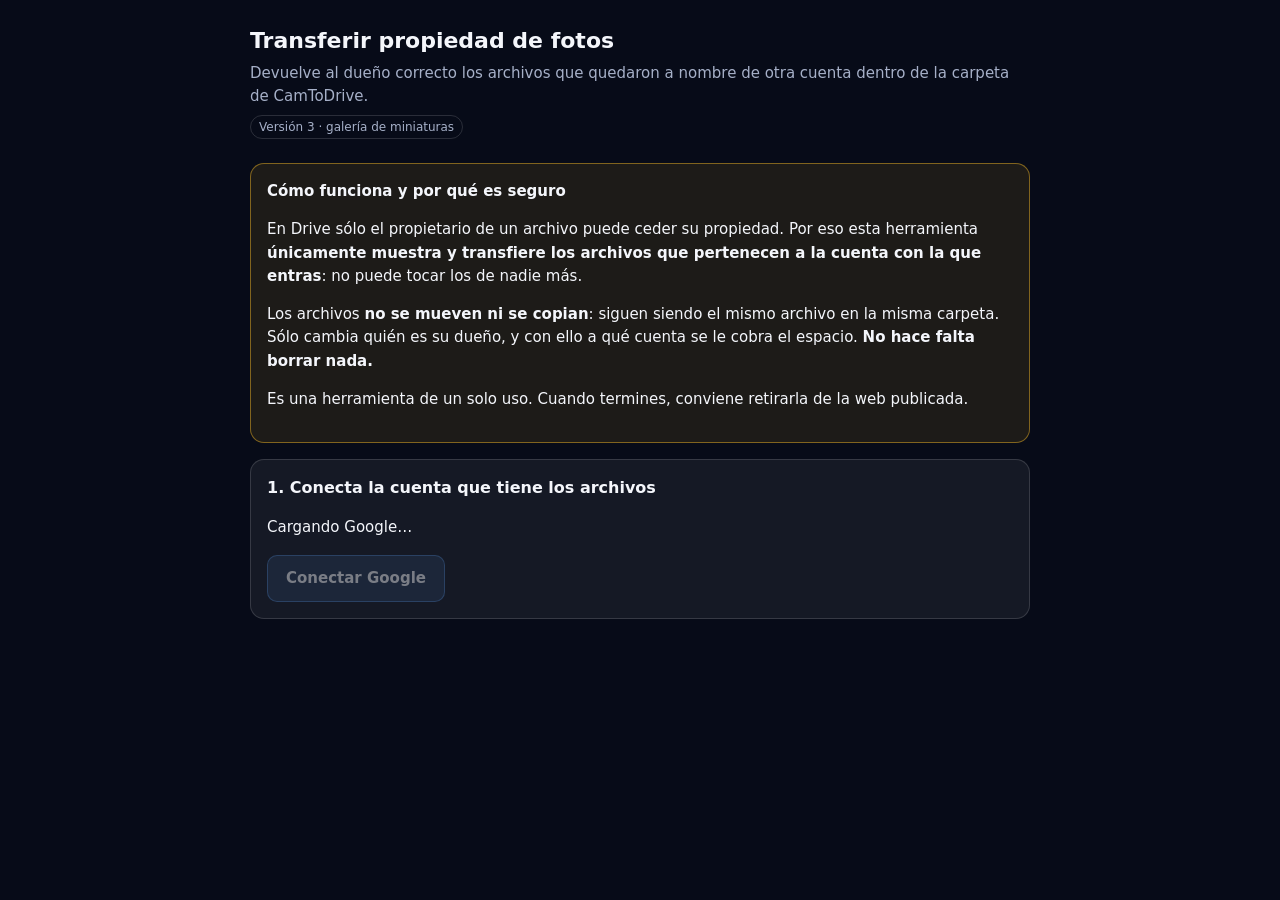
==== commit 69ca83e0: "Sello de version visible y transferir.html fuera del cache del SW "No se si se cargo, se ve igual" n" ====
--- a/transferir.html
+++ b/transferir.html
@@ -39,6 +39,16 @@
 
       .sub { color: var(--tinta-suave); margin: 0 0 24px; }
 
+      .sello {
+        display: inline-block;
+        margin-top: 6px;
+        padding: 2px 8px;
+        border: 1px solid var(--borde);
+        border-radius: 999px;
+        font-size: 12px;
+        font-variant-numeric: tabular-nums;
+      }
+
       .panel {
         background: var(--panel);
         border: 1px solid var(--borde);
@@ -113,6 +123,93 @@
 
       .tabla-scroll { overflow-x: auto; }
 
+      /* Galeria de verificacion: mirar antes de ceder. auto-fill deja que el numero de
+         columnas lo decida el ancho real, sin media queries que adivinen dispositivos. */
+      .galeria {
+        display: grid;
+        grid-template-columns: repeat(auto-fill, minmax(120px, 1fr));
+        gap: 10px;
+        max-height: 60vh;
+        overflow-y: auto;
+        padding: 4px;
+      }
+
+      .galeria-barra {
+        display: flex;
+        flex-wrap: wrap;
+        gap: 10px;
+        align-items: center;
+        justify-content: space-between;
+        margin: 16px 0 4px;
+      }
+
+      .galeria-barra p { margin: 0; font-weight: 600; }
+      .galeria-barra button { padding: 8px 12px; font-size: 13px; }
+
+      .mini {
+        position: relative;
+        display: flex;
+        flex-direction: column;
+        gap: 4px;
+        padding: 6px;
+        border: 1px solid var(--borde);
+        border-radius: 10px;
+        background: rgba(0, 0, 0, 0.25);
+        cursor: pointer;
+      }
+
+      /* El estado no puede depender solo del color: el excluido tambien baja opacidad y
+         apaga la imagen, y la casilla sigue siendo la fuente de verdad. */
+      .mini.fuera { opacity: 0.45; border-style: dashed; }
+      .mini.fuera .mini-marco { filter: grayscale(1); }
+
+      .mini:focus-within {
+        outline: 2px solid var(--acento);
+        outline-offset: 2px;
+      }
+
+      .mini-check {
+        position: absolute;
+        top: 10px;
+        left: 10px;
+        z-index: 1;
+        width: 22px;
+        height: 22px;
+        min-height: 0;
+        padding: 0;
+        margin: 0;
+        accent-color: #4ade80;
+        cursor: pointer;
+      }
+
+      .mini-marco {
+        aspect-ratio: 1 / 1;
+        border-radius: 6px;
+        overflow: hidden;
+        background: rgba(255, 255, 255, 0.05);
+        display: flex;
+        align-items: center;
+        justify-content: center;
+      }
+
+      .mini-marco img { width: 100%; height: 100%; object-fit: cover; display: block; }
+
+      .mini-vacia {
+        font-size: 11px;
+        color: var(--tinta-suave);
+        text-align: center;
+        padding: 6px;
+      }
+
+      .mini-nombre {
+        font-size: 11px;
+        overflow: hidden;
+        text-overflow: ellipsis;
+        white-space: nowrap;
+      }
+
+      .mini-meta { font-size: 11px; color: var(--tinta-suave); }
+
       table { width: 100%; border-collapse: collapse; font-size: 13px; min-width: 520px; }
       th, td { text-align: left; padding: 8px 10px; border-bottom: 1px solid var(--borde); }
       th { color: var(--tinta-suave); font-weight: 600; }
@@ -145,6 +242,9 @@
       <p class="sub">
         Devuelve al dueño correcto los archivos que quedaron a nombre de otra cuenta dentro de la
         carpeta de CamToDrive.
+        <!-- Sello de version a la vista: sin esto, "no se si cargo la nueva" no tiene respuesta
+             posible desde el telefono. Subirlo en cada cambio de esta herramienta. -->
+        <br><span class="sello">Versión 3 · galería de miniaturas</span>
       </p>
 
       <div class="panel aviso">
@@ -187,7 +287,20 @@
         </div>
         <p id="estadoAnalisis" role="status" aria-live="polite"></p>
         <div id="resumen"></div>
-        <div class="tabla-scroll"><table id="tabla" class="oculto"></table></div>
+
+        <div id="galeriaCaja" class="oculto">
+          <div class="galeria-barra">
+            <p id="conteoSeleccion" role="status" aria-live="polite"></p>
+            <div class="acciones" style="margin:0">
+              <button id="btnTodos" type="button">Marcar todos</button>
+              <button id="btnNinguno" type="button">Desmarcar todos</button>
+            </div>
+          </div>
+          <p class="sub" style="font-size:13px; margin:0 0 12px">
+            Sólo se transfieren los archivos marcados. Desmarca lo que no quieras tocar.
+          </p>
+          <div id="galeria" class="galeria"></div>
+        </div>
       </section>
 
       <!-- PASO 3: transferencia -->
@@ -281,6 +394,10 @@
             // Con que cuenta se hizo el analisis. Si cambia la sesion, el lote deja de valer:
             // esta herramienta existe porque una sesion equivocada hizo justo eso.
             analizadoCon: "",
+            // Marcados a mano para NO transferir. Vive aqui y no solo en la galeria porque
+            // transferir() lo consulta: si naciera dentro del pintado, un cambio de sesion
+            // dejaria exclusiones de la cuenta anterior decidiendo que se cede.
+            excluidos: {},
             invitados: {},
             salidaSello: 0,
             cancelado: false,
@@ -293,7 +410,8 @@
 
           [
             "estadoConexion", "btnConectar", "btnCambiar", "panelAnalisis", "fechaDesde",
-            "btnAnalizar", "estadoAnalisis", "resumen", "tabla", "panelTransferir", "destino",
+            "btnAnalizar", "estadoAnalisis", "resumen", "galeriaCaja", "galeria",
+            "conteoSeleccion", "btnTodos", "btnNinguno", "panelTransferir", "destino",
             "destinoError", "btnProbar", "btnTransferir", "btnDetener", "progresoCaja",
             "barraCaja", "barra", "progresoTexto", "panelSalir", "estadoSalir", "btnComprobar",
             "btnSalir", "panelRegistro", "registro", "btnDescargar",
@@ -302,6 +420,8 @@
           el.btnConectar.addEventListener("click", pedirToken);
           el.btnCambiar.addEventListener("click", pedirToken);
           el.btnAnalizar.addEventListener("click", analizar);
+          el.btnTodos.addEventListener("click", function () { marcarTodos(true); });
+          el.btnNinguno.addEventListener("click", function () { marcarTodos(false); });
           el.btnProbar.addEventListener("click", function () { transferir(true); });
           el.btnTransferir.addEventListener("click", function () { transferir(false); });
           el.btnDetener.addEventListener("click", function () {
@@ -376,7 +496,7 @@
           el.panelTransferir.classList.add("oculto");
           el.panelSalir.classList.add("oculto");
           el.progresoCaja.classList.add("oculto");
-          el.tabla.classList.add("oculto");
+          el.galeriaCaja.classList.add("oculto");
           el.btnDetener.classList.add("oculto");
           el.btnSalir.disabled = true;
           el.btnProbar.disabled = false;
@@ -384,7 +504,7 @@
           el.btnAnalizar.disabled = false;
           el.btnComprobar.disabled = false;
           el.resumen.replaceChildren();
-          el.tabla.replaceChildren();
+          el.galeria.replaceChildren();
           el.estadoAnalisis.textContent = "";
           el.estadoSalir.textContent = "";
           marcarErrorDestino("");
@@ -492,7 +612,7 @@
                 (opciones.papelera ? "true" : "false"),
               fields:
                 "nextPageToken,files(id,name,size,mimeType,createdTime,ownedByMe," +
-                "owners(emailAddress))",
+                "owners(emailAddress),thumbnailLink)",
               pageSize: "1000",
             });
             if (pageToken) p.set("pageToken", pageToken);
@@ -523,7 +643,7 @@
           bloquearLecturas(true);
           el.estadoAnalisis.textContent = "Leyendo la carpeta…";
           el.resumen.replaceChildren();
-          el.tabla.classList.add("oculto");
+          el.galeriaCaja.classList.add("oculto");
           var sesion = estado.email;
 
           leerCarpeta({
@@ -531,6 +651,17 @@
           })
             .then(function (todos) {
               if (sesion !== estado.email) return;  // cambio de cuenta a mitad: se descarta
+
+              // Carpeta sin un solo archivo: la fecha no tiene nada que ver. Drive devuelve
+              // una lista vacia tanto si la carpeta esta vacia como si esta cuenta NO TIENE
+              // ACCESO a ella, y son dos problemas opuestos. Hay que preguntarselo a Drive.
+              if (todos.length === 0) {
+                estado.mios = [];
+                estado.analizadoCon = estado.email;
+                el.panelTransferir.classList.add("oculto");
+                return diagnosticarVacio();
+              }
+
               var desde = el.fechaDesde.value ? new Date(el.fechaDesde.value + "T00:00:00") : null;
               var lista = todos.filter(function (f) {
                 return !desde || new Date(f.createdTime) >= desde;
@@ -545,11 +676,98 @@
             .then(function () { bloquearLecturas(false); });
         }
 
+        // La carpeta no devolvio ni un archivo. Antes de culpar a la fecha hay que saber si
+        // esta cuenta siquiera VE la carpeta: sin acceso, Drive responde lo mismo que si
+        // estuviera vacia. Y si no la ve, los archivos siguen siendo suyos y ocupando su
+        // espacio en algun otro sitio, asi que se buscan por dueno en todo su Drive.
+        function diagnosticarVacio() {
+          var url = FILES + "/" + encodeURIComponent(config().FOLDER_ID) +
+            "?fields=id,name,trashed,ownedByMe,capabilities(canAddChildren)";
+
+          return api(url)
+            .then(function (r) {
+              if (r.status === 404 || r.status === 403) {
+                el.estadoAnalisis.textContent =
+                  "Esta cuenta (" + estado.email + ") NO tiene acceso a la carpeta de destino. " +
+                  "Por eso no ve nada. Buscando sus archivos en el resto de su Drive…";
+                log("La cuenta no puede abrir la carpeta " + config().FOLDER_ID +
+                  " (HTTP " + r.status + ").", "mal");
+                el.panelRegistro.classList.remove("oculto");
+                return buscarPorDueno();
+              }
+              if (!r.ok) return errorDe(r).then(function (m) { throw new Error(m); });
+              return r.json().then(function (carpeta) {
+                el.estadoAnalisis.textContent =
+                  'La carpeta "' + carpeta.name + '" se abre sin problema con esta cuenta, ' +
+                  "pero no contiene ni un archivo. Si esperabas encontrar fotos aquí, es que " +
+                  "ya no están en esta carpeta. Buscando sus archivos en el resto de su Drive…";
+                log('Carpeta "' + carpeta.name + '" accesible pero vacía.', "info");
+                el.panelRegistro.classList.remove("oculto");
+                return buscarPorDueno();
+              });
+            })
+            .catch(function (e) {
+              el.estadoAnalisis.textContent = "No se pudo diagnosticar: " + mensajeDe(e);
+            });
+        }
+
+        // Red de seguridad: los archivos que ocupan el espacio de esta cuenta, esten donde
+        // esten. Es lo unico que responde de verdad a "que sigue usando su almacenamiento".
+        function buscarPorDueno() {
+          var p = new URLSearchParams({
+            q: "'me' in owners and trashed=false and mimeType contains 'image/'",
+            fields: "files(id,name,size,createdTime,parents)",
+            orderBy: "createdTime desc",
+            pageSize: "100",
+          });
+
+          return api(FILES + "?" + p.toString())
+            .then(function (r) {
+              if (!r.ok) return errorDe(r).then(function (m) { throw new Error(m); });
+              return r.json();
+            })
+            .then(function (d) {
+              var fotos = d.files || [];
+              if (fotos.length === 0) {
+                log("Esta cuenta no tiene ninguna imagen propia en su Drive.", "ok");
+                el.estadoAnalisis.textContent +=
+                  " Resultado: esta cuenta no tiene ninguna imagen propia en su Drive. " +
+                  "No hay nada que transferir.";
+                return;
+              }
+
+              var bytes = fotos.reduce(function (s, f) { return s + Number(f.size || 0); }, 0);
+              log("Encontradas " + fotos.length + " imágenes propias (" + tam(bytes) +
+                "), la más reciente del " + String(fotos[0].createdTime).slice(0, 10) + ".", "info");
+
+              var html = "<h2>Imágenes que ocupan el espacio de esta cuenta</h2><p>" +
+                fotos.length + " imágenes, " + tam(bytes) + " en total. Las 20 más recientes:" +
+                "</p><div class='tabla-scroll'><table><tr><th>Archivo</th><th>Creado</th>" +
+                "<th class='num'>Peso</th></tr>";
+              fotos.slice(0, 20).forEach(function (f) {
+                html += "<tr><td>" + txt(f.name) + "</td><td>" +
+                  txt(String(f.createdTime).slice(0, 10)) + "</td><td class='num'>" +
+                  tam(f.size) + "</td></tr>";
+              });
+              html += "</table></div>";
+              el.resumen.innerHTML = html;
+            });
+        }
+
         function pintar(lista, todos) {
           if (lista.length === 0) {
+            // Hay archivos en la carpeta, solo que ninguno pasa el filtro de fecha. Decir
+            // cual es el mas reciente evita el juego de adivinar la fecha correcta.
+            var reciente = todos
+              .map(function (f) { return String(f.createdTime).slice(0, 10); })
+              .sort()
+              .pop();
             el.estadoAnalisis.textContent =
-              "No hay archivos en ese rango de fechas. Prueba con una fecha anterior o borra la fecha.";
+              "La carpeta tiene " + todos.length + " archivos, pero ninguno fue creado desde " +
+              el.fechaDesde.value + ". El más reciente es del " + reciente +
+              ". Cambia la fecha o bórrala para verlo todo.";
             el.panelTransferir.classList.add("oculto");
+            el.galeriaCaja.classList.add("oculto");
             return;
           }
 
@@ -579,7 +797,7 @@
               "Ningún archivo de este rango pertenece a " + estado.email +
               ", así que no hay nada que esta sesión pueda transferir. ¿Conectaste la cuenta correcta?";
             el.panelTransferir.classList.add("oculto");
-            el.tabla.classList.add("oculto");
+            el.galeriaCaja.classList.add("oculto");
             return;
           }
 
@@ -601,19 +819,107 @@
           }
           el.estadoAnalisis.textContent = texto;
 
-          var t = "<tr><th>Archivo</th><th>Creado</th><th class='num'>Peso</th><th>Estado</th></tr>";
-          estado.mios.slice(0, 200).forEach(function (f) {
-            t += "<tr class='mia'><td>" + txt(f.name) + "</td><td>" +
-              txt(String(f.createdTime).slice(0, 10)) + "</td><td class='num'>" +
-              tam(f.size) + "</td><td>" +
-              (estado.invitados[f.id] ? "Invitación enviada" : "Por transferir") + "</td></tr>";
+          pintarGaleria();
+          el.panelTransferir.classList.remove("oculto");
+        }
+
+        // Galeria de verificacion. Se construye con DOM y no con innerHTML a proposito: la
+        // URL de la miniatura viaja en un ATRIBUTO, y txt() no escapa comillas (solo sirve
+        // para texto). setAttribute no interpreta nada, asi que no hay forma de escaparse.
+        function pintarGaleria() {
+          el.galeria.replaceChildren();
+          estado.excluidos = {};
+
+          estado.mios.forEach(function (f) {
+            var item = document.createElement("label");
+            item.className = "mini";
+
+            var casilla = document.createElement("input");
+            casilla.type = "checkbox";
+            casilla.checked = true;
+            casilla.className = "mini-check";
+            casilla.addEventListener("change", function () {
+              if (casilla.checked) {
+                delete estado.excluidos[f.id];
+              } else {
+                estado.excluidos[f.id] = true;
+              }
+              item.classList.toggle("fuera", !casilla.checked);
+              actualizarSeleccion();
+            });
+
+            var marco = document.createElement("div");
+            marco.className = "mini-marco";
+
+            if (f.thumbnailLink) {
+              var img = document.createElement("img");
+              img.setAttribute("src", f.thumbnailLink);
+              img.setAttribute("loading", "lazy");
+              img.setAttribute("decoding", "async");
+              // Drive sirve las miniaturas desde otro dominio y rechaza peticiones con
+              // referer ajeno. Sin esto muchas vuelven vacias.
+              img.setAttribute("referrerpolicy", "no-referrer");
+              img.alt = "";
+              // Si la miniatura no carga hay que decirlo: un hueco en blanco se lee como
+              // "archivo corrupto" cuando en realidad solo fallo la vista previa.
+              img.addEventListener("error", function () {
+                marco.replaceChildren(marcador("Sin vista previa"));
+              });
+              marco.appendChild(img);
+            } else {
+              marco.appendChild(marcador("Sin vista previa"));
+            }
+
+            var nombre = document.createElement("span");
+            nombre.className = "mini-nombre";
+            nombre.textContent = f.name;
+            nombre.title = f.name;
+
+            var meta = document.createElement("span");
+            meta.className = "mini-meta";
+            meta.textContent = String(f.createdTime).slice(0, 10) + " · " + tam(f.size) +
+              (estado.invitados[f.id] ? " · ya invitado" : "");
+
+            item.append(casilla, marco, nombre, meta);
+            el.galeria.appendChild(item);
           });
-          if (estado.mios.length > 200) {
-            t += "<tr><td colspan='4'>… y " + (estado.mios.length - 200) + " más</td></tr>";
-          }
-          el.tabla.innerHTML = t;
-          el.tabla.classList.remove("oculto");
-          el.panelTransferir.classList.remove("oculto");
+
+          el.galeriaCaja.classList.remove("oculto");
+          actualizarSeleccion();
+        }
+
+        function marcador(texto) {
+          var d = document.createElement("div");
+          d.className = "mini-vacia";
+          d.textContent = texto;
+          return d;
+        }
+
+        function seleccionados() {
+          return estado.mios.filter(function (f) { return !estado.excluidos[f.id]; });
+        }
+
+        function actualizarSeleccion() {
+          var sel = seleccionados();
+          var bytes = sel.reduce(function (s, f) { return s + Number(f.size || 0); }, 0);
+          el.conteoSeleccion.textContent = sel.length === estado.mios.length
+            ? "Los " + sel.length + " archivos seleccionados (" + tam(bytes) + ")."
+            : sel.length + " de " + estado.mios.length + " seleccionados (" + tam(bytes) + ").";
+          // Durante un lote los botones siguen apagados pase lo que pase con las casillas:
+          // tocar una casilla no puede ser la forma de lanzar una segunda transferencia
+          // encima de la que ya corre.
+          var apagados = sel.length === 0 || estado.enLote;
+          el.btnTransferir.disabled = apagados;
+          el.btnProbar.disabled = apagados;
+        }
+
+        function marcarTodos(marcar) {
+          Array.prototype.forEach.call(el.galeria.querySelectorAll(".mini-check"), function (c) {
+            if (c.checked !== marcar) {
+              c.checked = marcar;
+              c.dispatchEvent(new Event("change"));
+            }
+          });
         }
 
         // ---- Paso 3: transferencia ----------------------------------------------------
@@ -649,9 +955,19 @@
             return;
           }
 
-          var candidatos = estado.mios.filter(function (f) { return !estado.invitados[f.id]; });
+          // Solo lo que sigue marcado en la galeria. Ese es el punto de la vista previa:
+          // que lo que se transfiere sea exactamente lo que se vio y se dejo marcado.
+          var elegidos = seleccionados();
+          if (elegidos.length === 0) {
+            el.estadoAnalisis.textContent = "No hay ningún archivo marcado en la galería.";
+            return;
+          }
+
+          var candidatos = elegidos.filter(function (f) { return !estado.invitados[f.id]; });
           if (candidatos.length === 0) {
-            candidatos = estado.mios.slice();
+            // Reintento sobre LO MARCADO, nunca sobre todo: lo que se desmarco en la galeria
+            // sigue fuera aunque el filtro de invitados deje la lista vacia.
+            candidatos = elegidos.slice();
             if (candidatos.length > 0 && !window.confirm(
               "Todos estos archivos ya tienen una invitación enviada. Si continúas se enviarán " +
               "invitaciones duplicadas. ¿Continuar de todos modos?"
@@ -718,8 +1034,9 @@
 
           function terminar() {
             estado.enLote = false;
-            el.btnProbar.disabled = false;
-            el.btnTransferir.disabled = false;
+            // Re-habilitar via la seleccion, no a mano: con cero marcados los botones deben
+            // seguir apagados aunque el lote haya terminado bien.
+            actualizarSeleccion();
             el.btnDetener.classList.add("oculto");
             bloquearLecturas(false);
             pintarProgreso(hechos, fallos, lote.length);
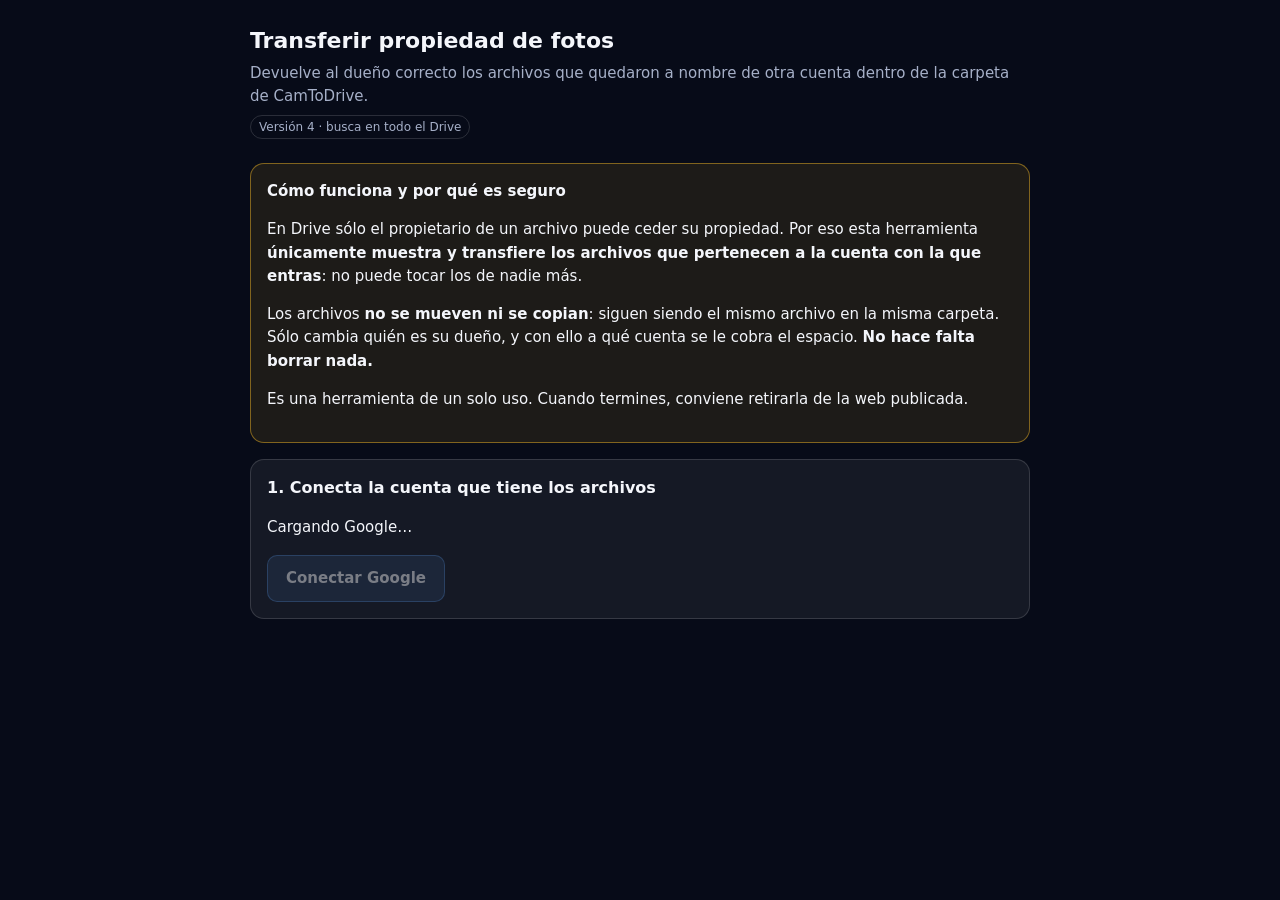
==== commit 6ab36048: "transferir.html: transferir lo que esta FUERA de la carpeta El diagnostico dio el resultado contrari" ====
--- a/transferir.html
+++ b/transferir.html
@@ -210,6 +210,41 @@
 
       .mini-meta { font-size: 11px; color: var(--tinta-suave); }
 
+      /* El origen no se distingue solo por color: lleva su propia palabra ("CamToDrive" /
+         "No es de la app"), y el color solo refuerza lo que ya dice el texto. */
+      .mini-meta.origen {
+        overflow: hidden;
+        text-overflow: ellipsis;
+        white-space: nowrap;
+        font-weight: 600;
+      }
+
+      .mini-meta.de-app { color: var(--ok); }
+      .mini-meta.ajena { color: var(--aviso); }
+
+      .check-linea {
+        display: flex;
+        gap: 10px;
+        align-items: flex-start;
+        font-size: 14px;
+        color: var(--tinta);
+        margin: 0;
+        cursor: pointer;
+      }
+
+      .check-linea input {
+        width: 22px;
+        height: 22px;
+        min-height: 0;
+        margin: 2px 0 0;
+        padding: 0;
+        flex: none;
+        accent-color: #4ade80;
+        cursor: pointer;
+      }
+
+      .check-linea:focus-within { outline: 2px solid var(--acento); outline-offset: 4px; }
+
       table { width: 100%; border-collapse: collapse; font-size: 13px; min-width: 520px; }
       th, td { text-align: left; padding: 8px 10px; border-bottom: 1px solid var(--borde); }
       th { color: var(--tinta-suave); font-weight: 600; }
@@ -244,7 +279,7 @@
         carpeta de CamToDrive.
         <!-- Sello de version a la vista: sin esto, "no se si cargo la nueva" no tiene respuesta
              posible desde el telefono. Subirlo en cada cambio de esta herramienta. -->
-        <br><span class="sello">Versión 3 · galería de miniaturas</span>
+        <br><span class="sello">Versión 4 · busca en todo el Drive</span>
       </p>
 
       <div class="panel aviso">
@@ -321,6 +356,20 @@
             <p class="error-campo" id="destinoError" role="alert"></p>
           </div>
         </div>
+
+        <div id="moverCaja" class="panel aviso oculto" style="margin:16px 0 0">
+          <label class="check-linea" for="mover">
+            <input type="checkbox" id="mover" checked>
+            <span>
+              <strong>Mover también los archivos a la carpeta de destino.</strong><br>
+              Estos archivos están fuera de la carpeta compartida. Ceder la propiedad no los
+              mueve: quedarían a nombre del destinatario pero dentro de una carpeta ajena, y
+              sólo aparecerían en su Drive como "compartido conmigo". Mover primero y ceder
+              después los deja donde deben estar. El archivo es el mismo: no se copia nada.
+            </span>
+          </label>
+        </div>
+
         <div class="acciones">
           <button id="btnProbar" type="button">Probar con 1 archivo</button>
           <button id="btnTransferir" type="button" class="peligro">Transferir todos</button>
@@ -398,6 +447,12 @@
             // transferir() lo consulta: si naciera dentro del pintado, un cambio de sesion
             // dejaria exclusiones de la cuenta anterior decidiendo que se cede.
             excluidos: {},
+            // Nombres de carpeta ya resueltos, por id. Cache por sesion: los nombres de una
+            // cuenta no valen para otra, asi que muere con el resto del estado.
+            carpetas: {},
+            // Los archivos encontrados estan FUERA de la carpeta de destino. Cambia lo que se
+            // ofrece: ahi mover no es un capricho, es lo que completa la operacion.
+            fueraDeCarpeta: false,
             invitados: {},
             salidaSello: 0,
             cancelado: false,
@@ -412,6 +467,7 @@
             "estadoConexion", "btnConectar", "btnCambiar", "panelAnalisis", "fechaDesde",
             "btnAnalizar", "estadoAnalisis", "resumen", "galeriaCaja", "galeria",
             "conteoSeleccion", "btnTodos", "btnNinguno", "panelTransferir", "destino",
+            "moverCaja", "mover",
             "destinoError", "btnProbar", "btnTransferir", "btnDetener", "progresoCaja",
             "barraCaja", "barra", "progresoTexto", "panelSalir", "estadoSalir", "btnComprobar",
             "btnSalir", "panelRegistro", "registro", "btnDescargar",
@@ -497,6 +553,7 @@
           el.panelSalir.classList.add("oculto");
           el.progresoCaja.classList.add("oculto");
           el.galeriaCaja.classList.add("oculto");
+          el.moverCaja.classList.add("oculto");
           el.btnDetener.classList.add("oculto");
           el.btnSalir.disabled = true;
           el.btnProbar.disabled = false;
@@ -612,7 +669,7 @@
                 (opciones.papelera ? "true" : "false"),
               fields:
                 "nextPageToken,files(id,name,size,mimeType,createdTime,ownedByMe," +
-                "owners(emailAddress),thumbnailLink)",
+                "owners(emailAddress),thumbnailLink,parents,appProperties)",
               pageSize: "1000",
             });
             if (pageToken) p.set("pageToken", pageToken);
@@ -644,6 +701,8 @@
           el.estadoAnalisis.textContent = "Leyendo la carpeta…";
           el.resumen.replaceChildren();
           el.galeriaCaja.classList.add("oculto");
+          el.moverCaja.classList.add("oculto");
+          estado.fueraDeCarpeta = false;
           var sesion = estado.email;
 
           leerCarpeta({
@@ -713,45 +772,134 @@
 
         // Red de seguridad: los archivos que ocupan el espacio de esta cuenta, esten donde
         // esten. Es lo unico que responde de verdad a "que sigue usando su almacenamiento".
+        // Y no es solo un informe: lo que encuentra se puede transferir, porque el caso real
+        // resulto ser justo este (la carpeta vacia y las fotos en otro sitio de su Drive).
         function buscarPorDueno() {
-          var p = new URLSearchParams({
-            q: "'me' in owners and trashed=false and mimeType contains 'image/'",
-            fields: "files(id,name,size,createdTime,parents)",
-            orderBy: "createdTime desc",
-            pageSize: "100",
+          var acumulado = [];
+
+          function pagina(pageToken) {
+            var p = new URLSearchParams({
+              q: "'me' in owners and trashed=false and mimeType contains 'image/'",
+              // pageSize 1000 y paginacion de verdad. Con el tope de 100 anterior, "100
+              // imagenes" era indistinguible de "las primeras 100 de las que haya".
+              fields:
+                "nextPageToken,files(id,name,size,mimeType,createdTime,ownedByMe," +
+                "owners(emailAddress),thumbnailLink,parents,appProperties)",
+              orderBy: "createdTime desc",
+              pageSize: "1000",
+            });
+            if (pageToken) p.set("pageToken", pageToken);
+
+            return api(FILES + "?" + p.toString())
+              .then(function (r) {
+                if (!r.ok) return errorDe(r).then(function (m) { throw new Error(m); });
+                return r.json();
+              })
+              .then(function (d) {
+                acumulado = acumulado.concat(d.files || []);
+                el.estadoAnalisis.textContent =
+                  "Buscando en todo el Drive de " + estado.email + "… " + acumulado.length +
+                  " imágenes encontradas.";
+                if (d.nextPageToken) return pagina(d.nextPageToken);
+                return acumulado;
+              });
+          }
+
+          return pagina(null).then(function (fotos) {
+            if (fotos.length === 0) {
+              log("Esta cuenta no tiene ninguna imagen propia en su Drive.", "ok");
+              el.estadoAnalisis.textContent =
+                "Esta cuenta no tiene ninguna imagen propia en su Drive. No hay nada que " +
+                "transferir.";
+              return;
+            }
+
+            var bytes = fotos.reduce(function (s, f) { return s + Number(f.size || 0); }, 0);
+            var deLaApp = fotos.filter(esDeLaApp);
+            log("Encontradas " + fotos.length + " imágenes propias (" + tam(bytes) +
+              "), la más reciente del " + String(fotos[0].createdTime).slice(0, 10) + ". " +
+              deLaApp.length + " llevan la marca de CamToDrive.", "info");
+
+            estado.mios = fotos;
+            estado.analizadoCon = estado.email;
+            // Estos archivos NO estan en la carpeta de destino: transferir la propiedad los
+            // deja donde estan. Por eso se ofrece moverlos, y por eso hace falta saberlo.
+            estado.fueraDeCarpeta = true;
+
+            return nombresDeCarpetas(fotos).then(function () {
+              var texto = fotos.length + " imágenes (" + tam(bytes) + ") ocupan el espacio de " +
+                estado.email + ", pero ninguna está en la carpeta de destino.";
+              texto += deLaApp.length > 0
+                ? " " + deLaApp.length + " llevan la marca de CamToDrive y vienen ya " +
+                  "seleccionadas; el resto son fotos suyas y quedan sin marcar."
+                : " Ninguna lleva la marca de CamToDrive, así que ninguna viene seleccionada: " +
+                  "marca a mano sólo lo que de verdad sea tuyo.";
+              el.estadoAnalisis.textContent = texto;
+
+              resumenPorCarpeta(fotos);
+              pintarGaleria();
+              el.moverCaja.classList.remove("oculto");
+              el.panelTransferir.classList.remove("oculto");
+            });
           });
-
-          return api(FILES + "?" + p.toString())
-            .then(function (r) {
-              if (!r.ok) return errorDe(r).then(function (m) { throw new Error(m); });
-              return r.json();
-            })
-            .then(function (d) {
-              var fotos = d.files || [];
-              if (fotos.length === 0) {
-                log("Esta cuenta no tiene ninguna imagen propia en su Drive.", "ok");
-                el.estadoAnalisis.textContent +=
-                  " Resultado: esta cuenta no tiene ninguna imagen propia en su Drive. " +
-                  "No hay nada que transferir.";
-                return;
-              }
-
-              var bytes = fotos.reduce(function (s, f) { return s + Number(f.size || 0); }, 0);
-              log("Encontradas " + fotos.length + " imágenes propias (" + tam(bytes) +
-                "), la más reciente del " + String(fotos[0].createdTime).slice(0, 10) + ".", "info");
-
-              var html = "<h2>Imágenes que ocupan el espacio de esta cuenta</h2><p>" +
-                fotos.length + " imágenes, " + tam(bytes) + " en total. Las 20 más recientes:" +
-                "</p><div class='tabla-scroll'><table><tr><th>Archivo</th><th>Creado</th>" +
-                "<th class='num'>Peso</th></tr>";
-              fotos.slice(0, 20).forEach(function (f) {
-                html += "<tr><td>" + txt(f.name) + "</td><td>" +
-                  txt(String(f.createdTime).slice(0, 10)) + "</td><td class='num'>" +
-                  tam(f.size) + "</td></tr>";
-              });
-              html += "</table></div>";
-              el.resumen.innerHTML = html;
-            });
+        }
+
+        // La marca que deja la app al subir (appProperties.camtodriveId). Es lo unico que
+        // distingue de verdad una foto subida por CamToDrive de una foto personal de la
+        // cuenta: el nombre y la fecha se pueden parecer, la marca no se pone sola.
+        function esDeLaApp(f) {
+          return !!(f.appProperties && f.appProperties.camtodriveId);
+        }
+
+        // Resuelve el nombre de las carpetas que contienen los archivos. Saber que la foto
+        // esta en "BASE DE DATOS HW" y no en "Fotos de la boda" es la diferencia entre
+        // transferir lo correcto y regalar el album familiar.
+        function nombresDeCarpetas(fotos) {
+          var pendientes = [];
+          fotos.forEach(function (f) {
+            var id = f.parents && f.parents[0];
+            if (id && !(id in estado.carpetas) && pendientes.indexOf(id) === -1) {
+              pendientes.push(id);
+            }
+          });
+          if (pendientes.length === 0) return Promise.resolve();
+
+          return Promise.all(pendientes.map(function (id) {
+            return api(FILES + "/" + encodeURIComponent(id) + "?fields=id,name")
+              .then(function (r) { return r.ok ? r.json() : null; })
+              .then(function (c) { estado.carpetas[id] = c && c.name ? c.name : "(sin nombre)"; })
+              // Un nombre de carpeta que no se puede leer no puede frenar el analisis; se
+              // marca como desconocido y la galeria lo dice tal cual.
+              .catch(function () { estado.carpetas[id] = "(no se pudo leer)"; });
+          })).then(function () {});
+        }
+
+        function carpetaDe(f) {
+          var id = f.parents && f.parents[0];
+          if (!id) return "(sin carpeta)";
+          return estado.carpetas[id] || id;
+        }
+
+        function resumenPorCarpeta(fotos) {
+          var porCarpeta = {};
+          fotos.forEach(function (f) {
+            var c = carpetaDe(f);
+            if (!porCarpeta[c]) porCarpeta[c] = { n: 0, bytes: 0, app: 0 };
+            porCarpeta[c].n += 1;
+            porCarpeta[c].bytes += Number(f.size || 0);
+            if (esDeLaApp(f)) porCarpeta[c].app += 1;
+          });
+
+          var html = "<h2>Dónde están esas imágenes</h2><div class='tabla-scroll'><table><tr>" +
+            "<th>Carpeta</th><th class='num'>Imágenes</th><th class='num'>De CamToDrive</th>" +
+            "<th class='num'>Peso</th></tr>";
+          Object.keys(porCarpeta).forEach(function (c) {
+            html += "<tr><td>" + txt(c) + "</td><td class='num'>" + porCarpeta[c].n +
+              "</td><td class='num'>" + porCarpeta[c].app + "</td><td class='num'>" +
+              tam(porCarpeta[c].bytes) + "</td></tr>";
+          });
+          html += "</table></div>";
+          el.resumen.innerHTML = html;
         }
 
         function pintar(lista, todos) {
@@ -830,13 +978,24 @@
           el.galeria.replaceChildren();
           estado.excluidos = {};
 
+          // Regla de preseleccion: si ALGUNA foto lleva la marca de CamToDrive, solo esas
+          // vienen marcadas. Si ninguna la lleva, no hay forma de distinguirlas y no se
+          // presume nada: se marcan todas solo cuando la lista sale de la carpeta destino.
+          var hayMarca = estado.mios.some(esDeLaApp);
+
           estado.mios.forEach(function (f) {
             var item = document.createElement("label");
             item.className = "mini";
 
+            var marcar = hayMarca ? esDeLaApp(f) : !estado.fueraDeCarpeta;
+            if (!marcar) {
+              estado.excluidos[f.id] = true;
+              item.classList.add("fuera");
+            }
+
             var casilla = document.createElement("input");
             casilla.type = "checkbox";
-            casilla.checked = true;
+            casilla.checked = marcar;
             casilla.className = "mini-check";
             casilla.addEventListener("change", function () {
               if (casilla.checked) {
@@ -880,7 +1039,15 @@
             meta.textContent = String(f.createdTime).slice(0, 10) + " · " + tam(f.size) +
               (estado.invitados[f.id] ? " · ya invitado" : "");
 
-            item.append(casilla, marco, nombre, meta);
+            // Origen: de donde salio la foto y en que carpeta vive. Sin esto, "no
+            // transferirlos mal" depende de reconocer 100 miniaturas de memoria.
+            var origen = document.createElement("span");
+            origen.className = "mini-meta origen " + (esDeLaApp(f) ? "de-app" : "ajena");
+            origen.textContent = (esDeLaApp(f) ? "CamToDrive" : "No es de la app") +
+              (estado.fueraDeCarpeta ? " · " + carpetaDe(f) : "");
+            origen.title = origen.textContent;
+
+            item.append(casilla, marco, nombre, meta, origen);
             el.galeria.appendChild(item);
           });
 
@@ -977,11 +1144,16 @@
           var lote = soloUno ? candidatos.slice(0, 1) : candidatos.slice();
           if (lote.length === 0) return;
 
+          // Mover solo cuando la casilla esta visible Y marcada: si la lista salio de la
+          // propia carpeta de destino, no hay nada que mover y la opcion ni se ofrece.
+          var mueve = estado.fueraDeCarpeta && el.mover.checked;
+
           if (!soloUno && !window.confirm(
             "Se cederá la propiedad de " + lote.length + " archivos.\n\n" +
             "De:   " + estado.email + "\n" +
-            "Para: " + destino + "\n\n" +
-            "Los archivos NO se mueven ni se borran. ¿Continuar?"
+            "Para: " + destino + "\n" +
+            (mueve ? "Y se moverán a la carpeta de destino.\n" : "") + "\n" +
+            "Los archivos NO se copian ni se borran. ¿Continuar?"
           )) return;
 
           el.btnProbar.disabled = true;
@@ -1008,7 +1180,22 @@
             if (sesion !== estado.email) { sesionCaida = true; return terminar(); }
 
             var f = lote[i++];
-            return cederUno(f.id, destino)
+            // El movimiento va primero y no aborta la cesion si falla: quedarse sin mover es
+            // molesto, quedarse sin transferir es no haber hecho nada.
+            var previo = mueve
+              ? moverALaCarpeta(f).then(function (m) {
+                  if (m.sesionExpirada) { sesionCaida = true; return false; }
+                  if (m.error) log("aviso " + f.name + "  no se pudo mover: " + m.error, "mal");
+                  else if (m.movido) log("mov   " + f.name + "  → carpeta de destino", "info");
+                  return true;
+                })
+              : Promise.resolve(true);
+
+            return previo
+              .then(function (seguir) {
+                if (!seguir) return { sesionExpirada: true };
+                return cederUno(f.id, destino);
+              })
               .then(function (r) {
                 if (r.sesionExpirada) {
                   sesionCaida = true;
@@ -1077,6 +1264,29 @@
 
         // Google trata distinto las cuentas personales y las de Workspace. Se intenta la via
         // directa y, si la rechaza, la invitacion pendiente que usan las cuentas normales.
+        // Mueve el archivo a la carpeta de destino ANTES de ceder la propiedad, mientras esta
+        // cuenta todavia es duena y puede escribir en la carpeta compartida. Al reves no
+        // funcionaria: una vez cedida, mover deja de ser asunto suyo.
+        function moverALaCarpeta(f) {
+          var actual = (f.parents || []).join(",");
+          if (actual.indexOf(config().FOLDER_ID) !== -1) {
+            return Promise.resolve({ movido: false, motivo: "ya estaba en la carpeta" });
+          }
+
+          var url = FILES + "/" + encodeURIComponent(f.id) + "?addParents=" +
+            encodeURIComponent(config().FOLDER_ID) +
+            (actual ? "&removeParents=" + encodeURIComponent(actual) : "") +
+            "&fields=id,parents";
+
+          return api(url, { method: "PATCH", body: JSON.stringify({}) })
+            .then(function (r) {
+              if (r.ok) return { movido: true };
+              if (r.status === 401) return { sesionExpirada: true };
+              return errorDe(r).then(function (m) { return { movido: false, error: m }; });
+            })
+            .catch(function (e) { return { movido: false, error: mensajeDe(e) }; });
+        }
+
         function cederUno(fileId, destino) {
           var base = FILES + "/" + encodeURIComponent(fileId) + "/permissions";
 
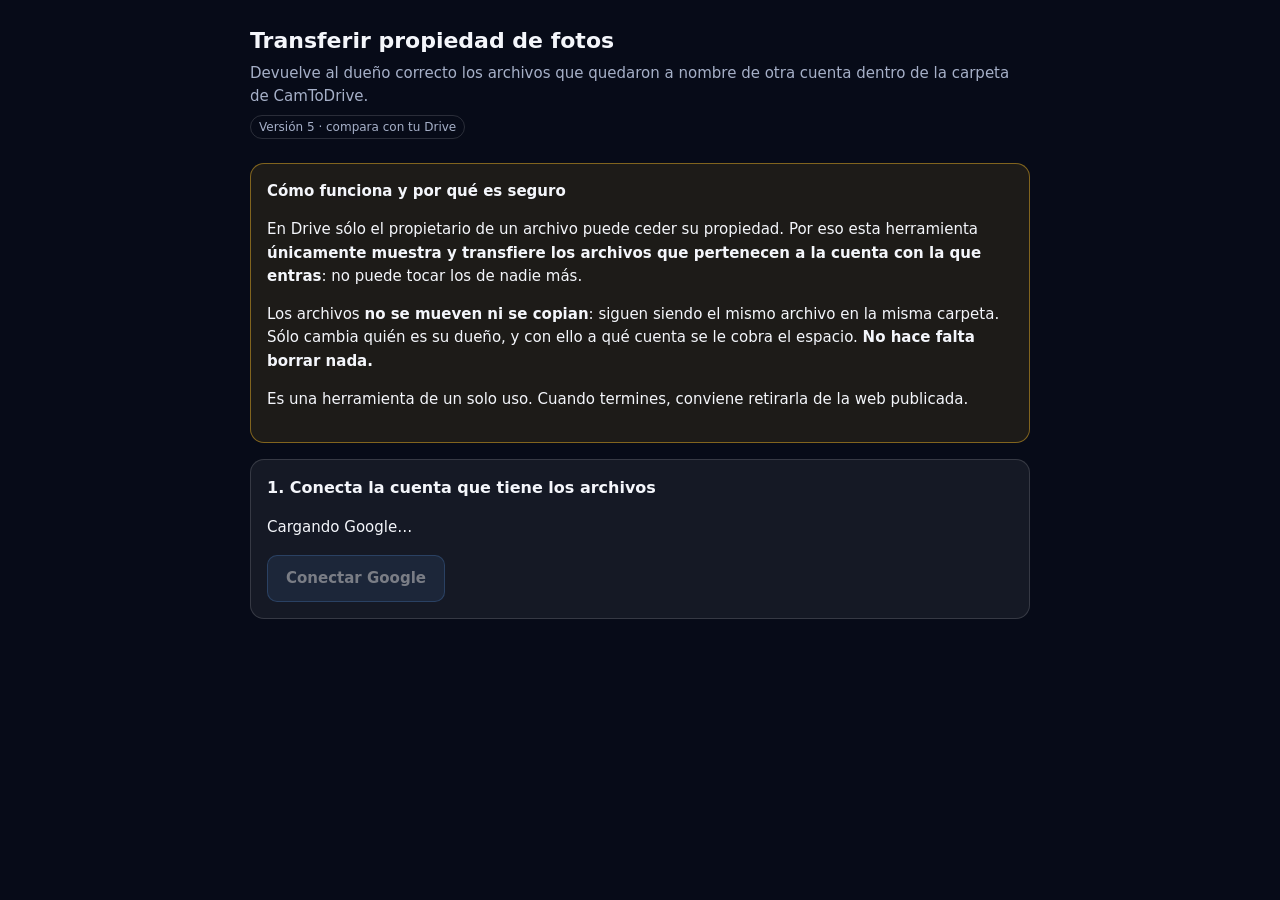
==== commit dd4742b0: "transferir.html: comparar con el Drive de destino para no duplicar Aron: "me gustaría que se compara" ====
--- a/transferir.html
+++ b/transferir.html
@@ -221,6 +221,7 @@
 
       .mini-meta.de-app { color: var(--ok); }
       .mini-meta.ajena { color: var(--aviso); }
+      .mini-meta.repetida { color: var(--acento); }
 
       .check-linea {
         display: flex;
@@ -279,7 +280,7 @@
         carpeta de CamToDrive.
         <!-- Sello de version a la vista: sin esto, "no se si cargo la nueva" no tiene respuesta
              posible desde el telefono. Subirlo en cada cambio de esta herramienta. -->
-        <br><span class="sello">Versión 4 · busca en todo el Drive</span>
+        <br><span class="sello">Versión 5 · compara con tu Drive</span>
       </p>
 
       <div class="panel aviso">
@@ -310,9 +311,27 @@
         </div>
       </section>
 
-      <!-- PASO 2: inventario -->
+      <!-- PASO 2: huella del Drive de destino, para no duplicar -->
+      <section class="panel oculto" id="panelHuella" aria-labelledby="t-huella">
+        <h2 id="t-huella" style="margin-top:0">2. Compara con tu Drive (para no duplicar)</h2>
+        <p class="sub" style="margin:0 0 12px">
+          Conéctate <strong>con tu propia cuenta</strong> y pulsa el botón: se guarda una huella
+          de tus imágenes en este navegador. Después cambias a la otra cuenta y la herramienta
+          marcará como repetido todo lo que ya tengas. La huella es sólo el tamaño y la firma
+          de cada archivo; no se guarda ninguna foto ni sale de este teléfono.
+        </p>
+        <p id="estadoHuella" role="status" aria-live="polite">
+          Todavía no hay huella: no se puede saber qué tienes repetido.
+        </p>
+        <div class="acciones">
+          <button id="btnHuella" type="button">Tomar la huella de esta cuenta</button>
+          <button id="btnBorrarHuella" type="button" class="oculto">Borrar la huella</button>
+        </div>
+      </section>
+
+      <!-- PASO 3: inventario -->
       <section class="panel oculto" id="panelAnalisis" aria-labelledby="t-analisis">
-        <h2 id="t-analisis" style="margin-top:0">2. Revisa qué hay</h2>
+        <h2 id="t-analisis" style="margin-top:0">3. Revisa qué hay</h2>
         <div class="fila">
           <div>
             <label for="fechaDesde">Sólo archivos creados desde (déjalo vacío para verlo todo)</label>
@@ -338,9 +357,9 @@
         </div>
       </section>
 
-      <!-- PASO 3: transferencia -->
+      <!-- PASO 4: transferencia -->
       <section class="panel oculto" id="panelTransferir" aria-labelledby="t-transferir">
-        <h2 id="t-transferir" style="margin-top:0">3. Transfiere</h2>
+        <h2 id="t-transferir" style="margin-top:0">4. Transfiere</h2>
         <div class="fila">
           <div>
             <label for="destino">Cuenta que debe quedar como propietaria</label>
@@ -395,9 +414,9 @@
         </div>
       </section>
 
-      <!-- PASO 4: salida de la carpeta -->
+      <!-- PASO 5: salida de la carpeta -->
       <section class="panel final oculto" id="panelSalir" aria-labelledby="t-salir">
-        <h2 id="t-salir" style="margin-top:0">4. Sacar esta cuenta de la carpeta</h2>
+        <h2 id="t-salir" style="margin-top:0">5. Sacar esta cuenta de la carpeta</h2>
         <p>
           Cuando ya no quede ningún archivo tuyo dentro, este botón quita tu acceso a la carpeta:
           desaparece de tu Drive y no vuelve a subir nada aquí por accidente.
@@ -430,6 +449,14 @@
         var CARPETA_MIME = "application/vnd.google-apps.folder";
         // Una comprobacion de "no queda nada mio" caduca: Drive puede cambiar por debajo.
         var VALIDEZ_COMPROBACION_MS = 120000;
+        var HUELLA_KEY = "camtodrive.huella";
+
+        // La huella del Drive de destino vive FUERA de `estado` a proposito. `estado` se
+        // borra entero al cambiar de cuenta, y aqui el objetivo es justo lo contrario:
+        // tomarla con una cuenta y usarla con otra. Por eso lleva grabado de quien es y se
+        // muestra siempre en pantalla: un dato que sobrevive al cambio de sesion tiene que
+        // decir a que sesion pertenece, o repetimos el error que origino esta herramienta.
+        var huella = null;
 
         var el = {};
         var estado = null;
@@ -464,7 +491,8 @@
           estado = estadoLimpio();
 
           [
-            "estadoConexion", "btnConectar", "btnCambiar", "panelAnalisis", "fechaDesde",
+            "estadoConexion", "btnConectar", "btnCambiar", "panelHuella", "estadoHuella",
+            "btnHuella", "btnBorrarHuella", "panelAnalisis", "fechaDesde",
             "btnAnalizar", "estadoAnalisis", "resumen", "galeriaCaja", "galeria",
             "conteoSeleccion", "btnTodos", "btnNinguno", "panelTransferir", "destino",
             "moverCaja", "mover",
@@ -475,6 +503,8 @@
 
           el.btnConectar.addEventListener("click", pedirToken);
           el.btnCambiar.addEventListener("click", pedirToken);
+          el.btnHuella.addEventListener("click", tomarHuella);
+          el.btnBorrarHuella.addEventListener("click", borrarHuella);
           el.btnAnalizar.addEventListener("click", analizar);
           el.btnTodos.addEventListener("click", function () { marcarTodos(true); });
           el.btnNinguno.addEventListener("click", function () { marcarTodos(false); });
@@ -497,6 +527,9 @@
               e.returnValue = "";
             }
           });
+
+          huella = cargarHuella();
+          pintarHuella();
 
           var cfg = config();
           if (Array.isArray(cfg.ALLOWED_EMAILS) && cfg.ALLOWED_EMAILS[0]) {
@@ -548,6 +581,7 @@
           estado = estadoLimpio();
           estado.cliente = cliente;
 
+          el.panelHuella.classList.add("oculto");
           el.panelAnalisis.classList.add("oculto");
           el.panelTransferir.classList.add("oculto");
           el.panelSalir.classList.add("oculto");
@@ -600,7 +634,11 @@
               el.estadoConexion.innerHTML =
                 'Conectado como <span class="cuenta ok">' + txt(estado.email) + "</span>" + txt(uso);
               el.btnCambiar.classList.remove("oculto");
+              el.panelHuella.classList.remove("oculto");
               el.panelAnalisis.classList.remove("oculto");
+              // Repintar aqui y no solo al arrancar: el aviso de "la huella es de esta misma
+              // cuenta" solo puede escribirse cuando ya se sabe quien esta conectado.
+              pintarHuella();
               el.panelSalir.classList.remove("oculto");
               log("Sesión verificada: " + estado.email, "info");
             })
@@ -669,7 +707,7 @@
                 (opciones.papelera ? "true" : "false"),
               fields:
                 "nextPageToken,files(id,name,size,mimeType,createdTime,ownedByMe," +
-                "owners(emailAddress),thumbnailLink,parents,appProperties)",
+                "owners(emailAddress),thumbnailLink,parents,appProperties,md5Checksum)",
               pageSize: "1000",
             });
             if (pageToken) p.set("pageToken", pageToken);
@@ -695,7 +733,150 @@
           el.btnComprobar.disabled = bloquear;
         }
 
-        // ---- Paso 2: inventario de solo lectura --------------------------------------
+        // ---- Paso 2: huella del Drive de destino --------------------------------------
+        // Que se guarda: por cada imagen, su md5 (la firma que da Drive) y un par
+        // "nombre|tamano". Nada mas. No se guarda ninguna imagen ni nada que permita
+        // reconstruirla, y no sale del navegador.
+        function cargarHuella() {
+          try {
+            var crudo = localStorage.getItem(HUELLA_KEY);
+            if (!crudo) return null;
+            var h = JSON.parse(crudo);
+            if (!h || !h.email || !Array.isArray(h.md5)) return null;
+            return h;
+          } catch (_e) {
+            // Un localStorage ilegible (bloqueado, lleno, corrupto) no puede tumbar la
+            // herramienta: se sigue sin huella, que es el estado por defecto.
+            return null;
+          }
+        }
+
+        function pintarHuella() {
+          if (!huella) {
+            el.estadoHuella.textContent =
+              "Todavía no hay huella: no se puede saber qué tienes repetido.";
+            el.btnBorrarHuella.classList.add("oculto");
+            return;
+          }
+
+          var texto = "Huella de " + huella.email + ": " + huella.n + " imágenes, tomada el " +
+            new Date(huella.fecha).toLocaleString() + ".";
+          // El caso peligroso: la huella es de la MISMA cuenta que esta conectada. Entonces
+          // todo saldria "repetido" porque cada archivo coincide consigo mismo, y quedaria
+          // todo desmarcado sin explicacion. Se dice, y no se aplica.
+          if (estado.email && huella.email === estado.email) {
+            texto += " Ojo: es de la cuenta que tienes conectada ahora, así que no sirve para " +
+              "comparar (todo coincidiría consigo mismo). Cambia de cuenta o bórrala.";
+          }
+          el.estadoHuella.textContent = texto;
+          el.btnBorrarHuella.classList.remove("oculto");
+        }
+
+        function huellaUtil() {
+          return !!(huella && huella.email !== estado.email);
+        }
+
+        function tomarHuella() {
+          if (!estado.email) return;
+          if (huella && huella.email !== estado.email && !window.confirm(
+            "Ya hay una huella de " + huella.email + ".\n\n" +
+            "Si sigues, se reemplaza por la de " + estado.email + ". ¿Continuar?"
+          )) return;
+
+          el.btnHuella.disabled = true;
+          el.estadoHuella.textContent = "Leyendo las imágenes de " + estado.email + "…";
+          var sesion = estado.email;
+
+          listarImagenesPropias(function (n) {
+            el.estadoHuella.textContent = "Leídas " + n + " imágenes de " + sesion + "…";
+          })
+            .then(function (fotos) {
+              if (sesion !== estado.email) return;  // cambio de cuenta a mitad: no vale
+
+              var md5 = [], pares = [];
+              fotos.forEach(function (f) {
+                if (f.md5Checksum) md5.push(f.md5Checksum);
+                if (f.name && f.size) pares.push(f.name + "|" + f.size);
+              });
+
+              huella = {
+                email: sesion,
+                fecha: Date.now(),
+                n: fotos.length,
+                md5: md5,
+                pares: pares,
+              };
+              try {
+                localStorage.setItem(HUELLA_KEY, JSON.stringify(huella));
+              } catch (_e) {
+                // Sin espacio en localStorage la huella sigue valiendo en esta pestana; lo
+                // unico que se pierde es que sobreviva a una recarga. Conviene decirlo.
+                log("La huella no se pudo guardar en el navegador: valdrá sólo hasta que " +
+                  "recargues la página.", "mal");
+                el.panelRegistro.classList.remove("oculto");
+              }
+              pintarHuella();
+              log("Huella tomada de " + sesion + ": " + fotos.length + " imágenes, " +
+                md5.length + " con firma.", "ok");
+              el.panelRegistro.classList.remove("oculto");
+            })
+            .catch(function (e) {
+              el.estadoHuella.textContent = "No se pudo tomar la huella: " + mensajeDe(e);
+            })
+            .then(function () { el.btnHuella.disabled = false; });
+        }
+
+        function borrarHuella() {
+          huella = null;
+          try { localStorage.removeItem(HUELLA_KEY); } catch (_e) { /* nada que hacer */ }
+          pintarHuella();
+        }
+
+        // Un archivo se da por repetido si su firma md5 coincide, o si coinciden nombre y
+        // tamano exacto. El md5 es la prueba de verdad (mismos bytes); el par nombre+tamano
+        // cubre a los que Drive no firma, y es lo bastante estrecho para estas fotos, que
+        // llevan la fecha y la hora al milisegundo en el nombre.
+        function esDuplicado(f) {
+          if (!huellaUtil()) return false;
+          if (f.md5Checksum && huella.md5.indexOf(f.md5Checksum) !== -1) return true;
+          if (f.name && f.size && huella.pares &&
+              huella.pares.indexOf(f.name + "|" + f.size) !== -1) return true;
+          return false;
+        }
+
+        // Todas las imagenes que ocupan el espacio de la cuenta conectada, esten donde esten.
+        // Lo usan la huella y la busqueda de rescate, que preguntan exactamente lo mismo.
+        function listarImagenesPropias(avance) {
+          var acumulado = [];
+
+          function pagina(pageToken) {
+            var p = new URLSearchParams({
+              q: "'me' in owners and trashed=false and mimeType contains 'image/'",
+              fields:
+                "nextPageToken,files(id,name,size,mimeType,createdTime,ownedByMe," +
+                "owners(emailAddress),thumbnailLink,parents,appProperties,md5Checksum)",
+              orderBy: "createdTime desc",
+              pageSize: "1000",
+            });
+            if (pageToken) p.set("pageToken", pageToken);
+
+            return api(FILES + "?" + p.toString())
+              .then(function (r) {
+                if (!r.ok) return errorDe(r).then(function (m) { throw new Error(m); });
+                return r.json();
+              })
+              .then(function (d) {
+                acumulado = acumulado.concat(d.files || []);
+                if (typeof avance === "function") avance(acumulado.length);
+                if (d.nextPageToken) return pagina(d.nextPageToken);
+                return acumulado;
+              });
+          }
+
+          return pagina(null);
+        }
+
+        // ---- Paso 3: inventario de solo lectura --------------------------------------
         function analizar() {
           bloquearLecturas(true);
           el.estadoAnalisis.textContent = "Leyendo la carpeta…";
@@ -775,37 +956,10 @@
         // Y no es solo un informe: lo que encuentra se puede transferir, porque el caso real
         // resulto ser justo este (la carpeta vacia y las fotos en otro sitio de su Drive).
         function buscarPorDueno() {
-          var acumulado = [];
-
-          function pagina(pageToken) {
-            var p = new URLSearchParams({
-              q: "'me' in owners and trashed=false and mimeType contains 'image/'",
-              // pageSize 1000 y paginacion de verdad. Con el tope de 100 anterior, "100
-              // imagenes" era indistinguible de "las primeras 100 de las que haya".
-              fields:
-                "nextPageToken,files(id,name,size,mimeType,createdTime,ownedByMe," +
-                "owners(emailAddress),thumbnailLink,parents,appProperties)",
-              orderBy: "createdTime desc",
-              pageSize: "1000",
-            });
-            if (pageToken) p.set("pageToken", pageToken);
-
-            return api(FILES + "?" + p.toString())
-              .then(function (r) {
-                if (!r.ok) return errorDe(r).then(function (m) { throw new Error(m); });
-                return r.json();
-              })
-              .then(function (d) {
-                acumulado = acumulado.concat(d.files || []);
-                el.estadoAnalisis.textContent =
-                  "Buscando en todo el Drive de " + estado.email + "… " + acumulado.length +
-                  " imágenes encontradas.";
-                if (d.nextPageToken) return pagina(d.nextPageToken);
-                return acumulado;
-              });
-          }
-
-          return pagina(null).then(function (fotos) {
+          return listarImagenesPropias(function (n) {
+            el.estadoAnalisis.textContent =
+              "Buscando en todo el Drive de " + estado.email + "… " + n + " imágenes encontradas.";
+          }).then(function (fotos) {
             if (fotos.length === 0) {
               log("Esta cuenta no tiene ninguna imagen propia en su Drive.", "ok");
               el.estadoAnalisis.textContent =
@@ -834,6 +988,18 @@
                   "seleccionadas; el resto son fotos suyas y quedan sin marcar."
                 : " Ninguna lleva la marca de CamToDrive, así que ninguna viene seleccionada: " +
                   "marca a mano sólo lo que de verdad sea tuyo.";
+
+              if (huellaUtil()) {
+                var repes = fotos.filter(esDuplicado);
+                var bytesRepes = repes.reduce(function (s, f) { return s + Number(f.size || 0); }, 0);
+                texto += repes.length > 0
+                  ? " Comparando con " + huella.email + ": " + repes.length + " (" +
+                    tam(bytesRepes) + ") ya las tienes allí y quedan desmarcadas."
+                  : " Comparando con " + huella.email + ": ninguna está repetida.";
+              } else {
+                texto += " Sin huella de tu Drive no se puede saber cuáles ya tienes " +
+                  "(paso 2).";
+              }
               el.estadoAnalisis.textContent = texto;
 
               resumenPorCarpeta(fotos);
@@ -884,18 +1050,20 @@
           var porCarpeta = {};
           fotos.forEach(function (f) {
             var c = carpetaDe(f);
-            if (!porCarpeta[c]) porCarpeta[c] = { n: 0, bytes: 0, app: 0 };
+            if (!porCarpeta[c]) porCarpeta[c] = { n: 0, bytes: 0, app: 0, rep: 0 };
             porCarpeta[c].n += 1;
             porCarpeta[c].bytes += Number(f.size || 0);
             if (esDeLaApp(f)) porCarpeta[c].app += 1;
+            if (esDuplicado(f)) porCarpeta[c].rep += 1;
           });
 
           var html = "<h2>Dónde están esas imágenes</h2><div class='tabla-scroll'><table><tr>" +
             "<th>Carpeta</th><th class='num'>Imágenes</th><th class='num'>De CamToDrive</th>" +
-            "<th class='num'>Peso</th></tr>";
+            "<th class='num'>Ya en tu Drive</th><th class='num'>Peso</th></tr>";
           Object.keys(porCarpeta).forEach(function (c) {
             html += "<tr><td>" + txt(c) + "</td><td class='num'>" + porCarpeta[c].n +
               "</td><td class='num'>" + porCarpeta[c].app + "</td><td class='num'>" +
+              (huellaUtil() ? porCarpeta[c].rep : "—") + "</td><td class='num'>" +
               tam(porCarpeta[c].bytes) + "</td></tr>";
           });
           html += "</table></div>";
@@ -960,6 +1128,14 @@
               " archivos tuyos fuera del filtro de fecha. Borra la fecha para incluirlos todos.";
           }
 
+          if (huellaUtil()) {
+            var repetidas = estado.mios.filter(esDuplicado);
+            if (repetidas.length > 0) {
+              texto += " " + repetidas.length + " ya están en el Drive de " + huella.email +
+                " y quedan desmarcadas.";
+            }
+          }
+
           var pendientes = estado.mios.filter(function (f) { return estado.invitados[f.id]; });
           if (pendientes.length > 0) {
             texto += " De ellos, " + pendientes.length + " ya tienen invitación enviada y sólo " +
@@ -987,7 +1163,10 @@
             var item = document.createElement("label");
             item.className = "mini";
 
-            var marcar = hayMarca ? esDeLaApp(f) : !estado.fueraDeCarpeta;
+            // Un repetido nunca viene marcado, lleve la marca de la app o no: transferirlo
+            // solo añadiria una segunda copia del mismo contenido al Drive de destino.
+            var repetido = esDuplicado(f);
+            var marcar = !repetido && (hayMarca ? esDeLaApp(f) : !estado.fueraDeCarpeta);
             if (!marcar) {
               estado.excluidos[f.id] = true;
               item.classList.add("fuera");
@@ -1042,8 +1221,11 @@
             // Origen: de donde salio la foto y en que carpeta vive. Sin esto, "no
             // transferirlos mal" depende de reconocer 100 miniaturas de memoria.
             var origen = document.createElement("span");
-            origen.className = "mini-meta origen " + (esDeLaApp(f) ? "de-app" : "ajena");
-            origen.textContent = (esDeLaApp(f) ? "CamToDrive" : "No es de la app") +
+            origen.className = "mini-meta origen " +
+              (repetido ? "repetida" : esDeLaApp(f) ? "de-app" : "ajena");
+            origen.textContent = (repetido
+              ? "Ya está en tu Drive"
+              : esDeLaApp(f) ? "CamToDrive" : "No es de la app") +
               (estado.fueraDeCarpeta ? " · " + carpetaDe(f) : "");
             origen.title = origen.textContent;
 
@@ -1089,7 +1271,7 @@
           });
         }
 
-        // ---- Paso 3: transferencia ----------------------------------------------------
+        // ---- Paso 4: transferencia ----------------------------------------------------
         function marcarErrorDestino(mensaje) {
           el.destinoError.textContent = mensaje;
           if (mensaje) {
@@ -1327,7 +1509,7 @@
             });
         }
 
-        // ---- Paso 4: dejar de ocupar espacio y salir de la carpeta --------------------
+        // ---- Paso 5: dejar de ocupar espacio y salir de la carpeta --------------------
         //
         // Salir es irreversible desde esta sesion: si quedara un solo archivo propio dentro,
         // ya no habria forma de cederlo (solo el dueno puede, y perderia el acceso). Por eso
